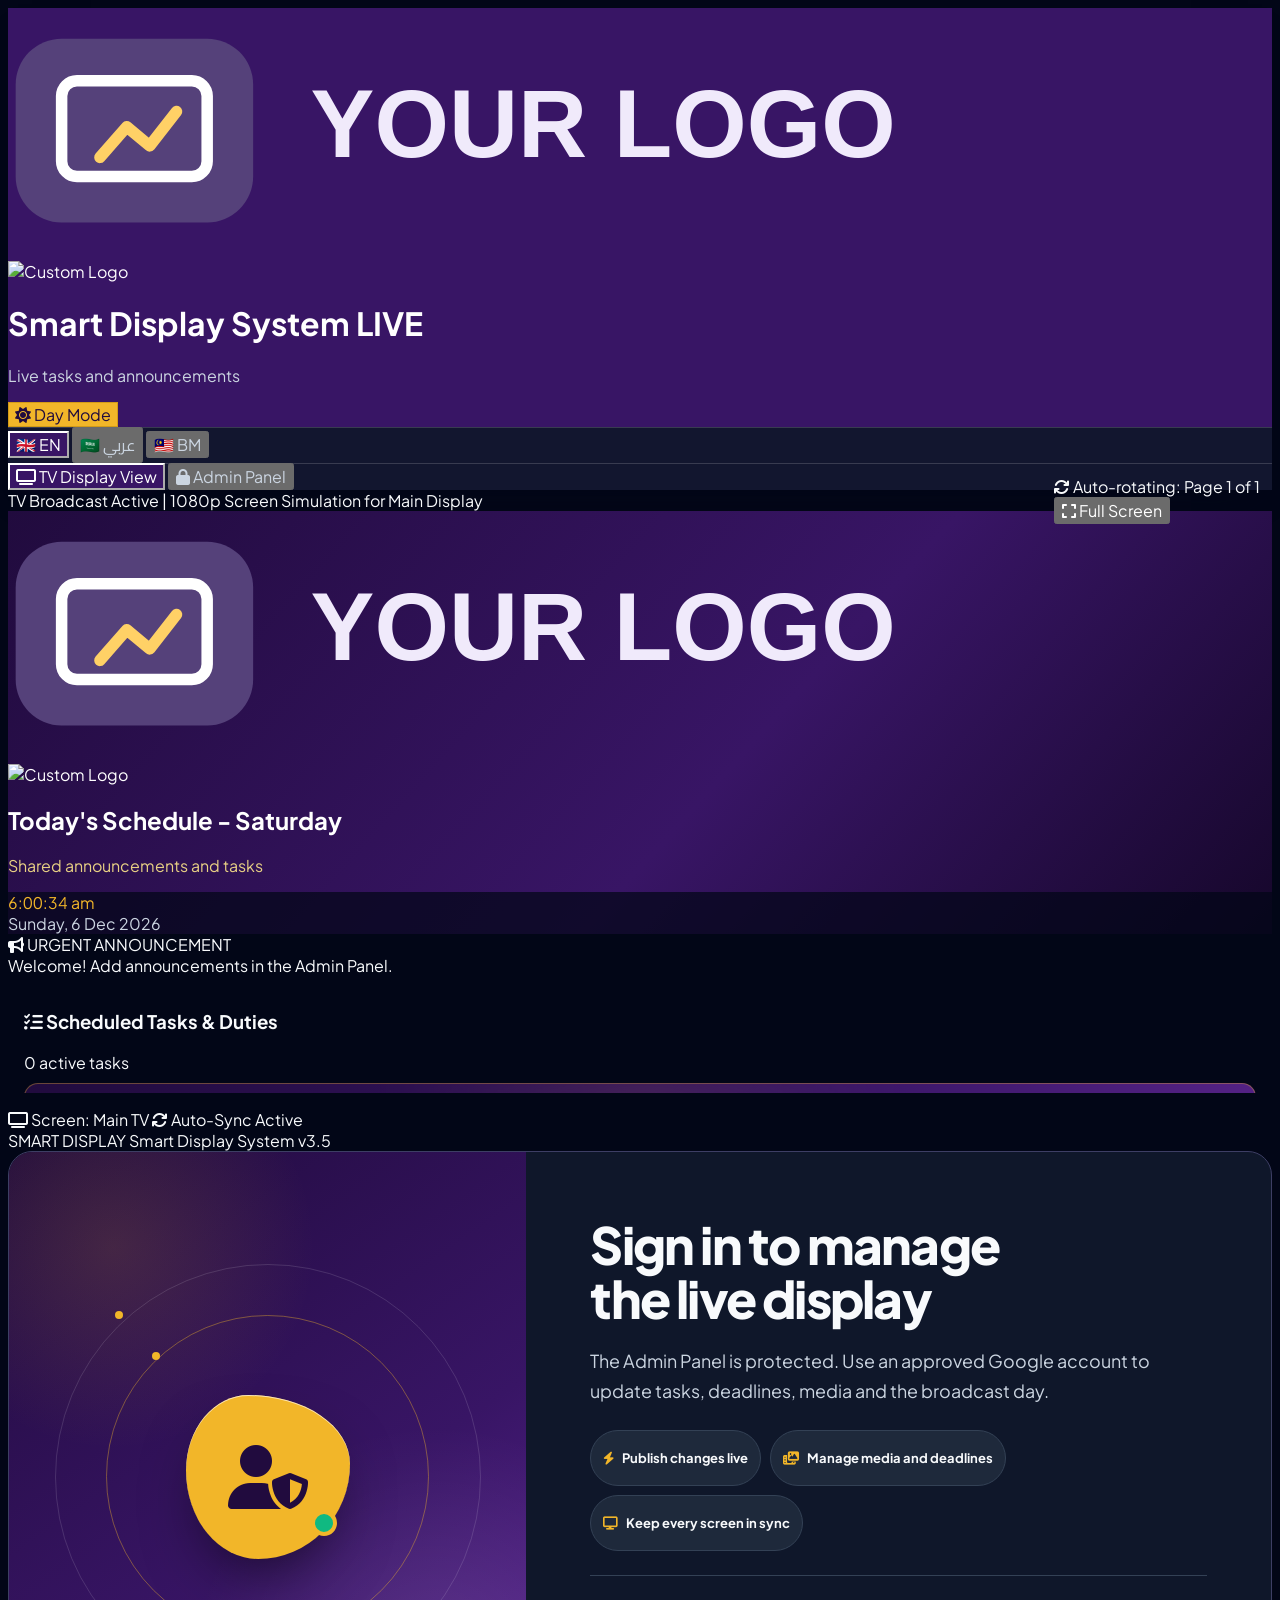
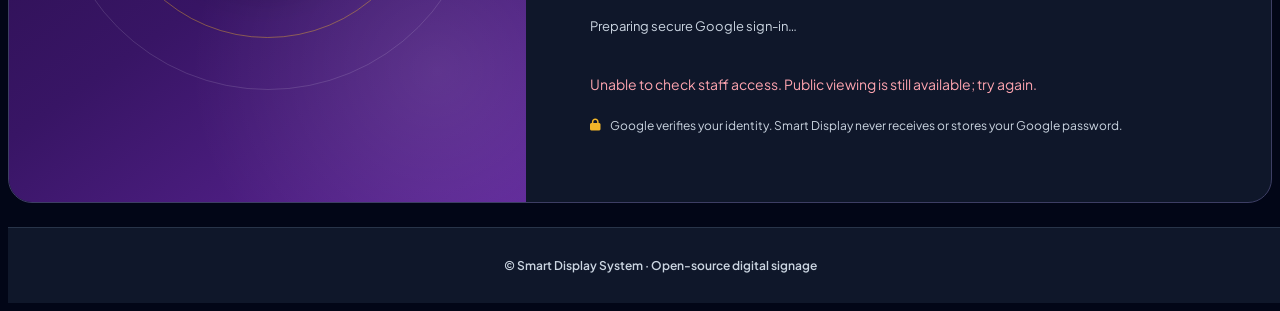
==== index.html @ 3562527a "feat: make Smart Display System brand-neutral and reusable" ====
<!DOCTYPE html>
<html lang="en" id="html-root" dir="ltr" class="dark" data-theme="dark">
<head>
    <meta charset="UTF-8">
    <meta name="viewport" content="width=device-width, initial-scale=1.0, viewport-fit=cover">
    <title>SMART DISPLAY - Smart TV Broadcast & Task System</title>

    <!-- Apply the browser-local global theme before styles load to avoid a light-page flash. -->
    <script>
        (() => {
            let theme = 'dark';
            try {
                theme = localStorage.getItem('smartdisplay_theme') === 'light' ? 'light' : 'dark';
            } catch (_) {
                theme = 'dark';
            }
            const root = document.documentElement;
            root.dataset.theme = theme;
            root.classList.toggle('dark', theme === 'dark');
            root.style.colorScheme = theme;
        })();
    </script>

    <link rel="stylesheet" href="/upgrade.css?v=20260908-global-header-footer-2">
    <!-- Tailwind CSS CDN -->
    <script src="https://cdn.tailwindcss.com"></script>

    <!-- FontAwesome Icons CDN -->
    <link rel="stylesheet" href="https://cdnjs.cloudflare.com/ajax/libs/font-awesome/6.5.1/css/all.min.css">

    <!-- Google Fonts: Cairo & Plus Jakarta Sans -->
    <link href="https://fonts.googleapis.com/css2?family=Cairo:wght@400;600;700;800;900&family=Plus+Jakarta+Sans:wght@400;600;700;800&display=swap" rel="stylesheet">

    <script>
        tailwind.config = {
            darkMode: 'class',
            theme: {
                extend: {
                    colors: {
                        brand: {
                            purple: '#381565',
                            darkPurple: '#210b3e',
                            lightPurple: '#6a31ab',
                            yellow: '#f2b629',
                            lightYellow: '#fef8e7',
                            accent: '#f2b629'
                        }
                    },
                    fontFamily: {
                        cairo: ['Cairo', 'sans-serif'],
                        sans: ['Plus Jakarta Sans', 'Cairo', 'sans-serif']
                    }
                }
            }
        }
    </script>

    <style>
        :root,
        [data-theme="light"] {
            --app-bg: #f8fafc;
            --app-surface: #ffffff;
            --app-surface-muted: #f1f5f9;
            --app-text: #0f172a;
            --app-text-muted: #475569;
            --app-border: #cbd5e1;
            --app-footer-bg: #ffffff;
            --app-footer-text: #475569;
            --app-overlay: rgba(15, 23, 42, 0.55);
            --app-focus: #f2b629;
            --app-header-bg: #fffdf6;
            --app-header-text: #2b124a;
            --app-header-muted: #654b77;
            --app-header-border: #e2d3ed;
            --app-header-control-bg: #f4edf9;
            --app-header-control-border: #ddc9eb;
            --app-header-control-hover: #eadff3;
            --app-header-shadow: 0 10px 30px -24px rgba(56, 21, 101, 0.55);
        }
        [data-theme="dark"] {
            --app-bg: #020617;
            --app-surface: #0f172a;
            --app-surface-muted: #1e293b;
            --app-text: #f8fafc;
            --app-text-muted: #cbd5e1;
            --app-border: #334155;
            --app-footer-bg: #0f172a;
            --app-footer-text: #cbd5e1;
            --app-overlay: rgba(2, 6, 23, 0.78);
            --app-focus: #f2b629;
            --app-header-bg: #381565;
            --app-header-text: #ffffff;
            --app-header-muted: #cbd5e1;
            --app-header-border: rgba(107, 33, 168, 0.5);
            --app-header-control-bg: rgba(15, 23, 42, 0.9);
            --app-header-control-border: rgba(168, 85, 247, 0.3);
            --app-header-control-hover: rgba(88, 28, 135, 0.58);
            --app-header-shadow: 0 18px 38px -24px rgba(2, 6, 23, 0.92);
        }
        html {
            min-width: 0;
            background: var(--app-bg);
            color-scheme: light;
        }
        html[data-theme="dark"] { color-scheme: dark; }
        body {
            font-family: 'Plus Jakarta Sans', 'Cairo', sans-serif;
            background: var(--app-bg);
            color: var(--app-text);
            transition: background-color 0.3s, color 0.3s;
            min-width: 0;
            overflow-x: clip;
        }
        #app-main {
            flex: 1 0 auto;
            width: 100%;
        }
        button, input, select, textarea { font: inherit; }
        input::placeholder, textarea::placeholder { color: #64748b; opacity: 1; }
        [data-theme="dark"] input::placeholder,
        [data-theme="dark"] textarea::placeholder { color: #94a3b8; }
        button:focus-visible,
        input:focus-visible,
        select:focus-visible,
        textarea:focus-visible,
        [tabindex]:focus-visible {
            outline: 3px solid var(--app-focus);
            outline-offset: 2px;
        }
        button:disabled, input:disabled, select:disabled, textarea:disabled {
            opacity: 0.55;
            cursor: not-allowed;
        }
        .ticker-animate {
            display: inline-block;
            white-space: nowrap;
            animation: ticker 25s linear infinite;
        }
        @keyframes ticker {
            0% { transform: translateX(100%); }
            100% { transform: translateX(-100%); }
        }
        [dir="rtl"] .ticker-animate {
            animation: ticker-rtl 25s linear infinite;
        }
        @keyframes ticker-rtl {
            0% { transform: translateX(-100%); }
            100% { transform: translateX(100%); }
        }
        ::-webkit-scrollbar { width: 6px; }
        ::-webkit-scrollbar-track { background: rgba(0,0,0,0.1); }
        ::-webkit-scrollbar-thumb { background: #381565; border-radius: 4px; }

        .mobile-menu-button,
        .mobile-nav-layer { display: none; }

        .tv-presentation-exit {
            display: none;
            position: fixed;
            margin: 0 !important;
            top: max(0.75rem, env(safe-area-inset-top));
            right: max(0.75rem, env(safe-area-inset-right));
            z-index: 2147483647;
            min-height: 44px;
            align-items: center;
            gap: 0.5rem;
        }
        [dir="rtl"] .tv-presentation-exit {
            right: auto;
            left: max(0.75rem, env(safe-area-inset-left));
        }
        body.tv-presentation-active {
            margin: 0 !important;
            padding: 0 !important;
            overflow: hidden !important;
            background: var(--app-bg);
        }
        body.tv-presentation-active #app-header,
        body.tv-presentation-active #mobile-nav-layer,
        body.tv-presentation-active #smartdisplay-site-attribution,
        body.tv-presentation-active #app-main > section:not(#view-tv) {
            display: none !important;
        }
        body.tv-presentation-active #app-main {
            max-width: none !important;
            width: 100vw !important;
            height: 100vh !important;
            height: 100dvh !important;
            margin: 0 !important;
            padding: 0 !important;
        }
        #view-tv.tv-presentation-mode,
        #view-tv:fullscreen {
            display: flex !important;
            flex-direction: column;
            width: 100vw;
            height: 100vh;
            height: 100dvh;
            max-width: none;
            margin: 0 !important;
            padding: 0 !important;
            gap: 0 !important;
            overflow: hidden;
            background: var(--app-bg);
            color: var(--app-text);
        }
        #view-tv.tv-presentation-mode > :not([hidden]) ~ :not([hidden]),
        #view-tv:fullscreen > :not([hidden]) ~ :not([hidden]) { margin-top: 0 !important; }
        #view-tv.tv-presentation-mode #tv-status-bar,
        #view-tv:fullscreen #tv-status-bar { display: none !important; }
        #view-tv.tv-presentation-mode .tv-presentation-exit,
        #view-tv:fullscreen .tv-presentation-exit { display: inline-flex; }
        #view-tv.tv-presentation-mode #tv-display-frame,
        #view-tv:fullscreen #tv-display-frame {
            flex: 1 1 auto;
            display: flex;
            flex-direction: column;
            width: 100%;
            min-height: 0;
            border-radius: 0;
            border-width: 0;
        }
        #view-tv.tv-presentation-mode #tv-display-frame > .tv-body-grid,
        #view-tv:fullscreen #tv-display-frame > .tv-body-grid {
            flex: 1 1 auto;
            min-height: 0;
            overflow: auto;
            overscroll-behavior: contain;
        }
        @media (min-width: 769px) {
            #tv-status-bar {
                position: relative;
                padding-right: 10rem !important;
            }
            #tv-status-bar .tv-status-actions {
                position: absolute;
                top: 50%;
                right: 0.75rem;
                transform: translateY(-50%);
            }
            [dir="rtl"] #tv-status-bar {
                padding-right: 0.75rem !important;
                padding-left: 10rem !important;
            }
            [dir="rtl"] #tv-status-bar .tv-status-actions {
                right: auto;
                left: 0.75rem;
            }
            #view-tv.tv-presentation-mode #tv-display-frame > div:first-child,
            #view-tv:fullscreen #tv-display-frame > div:first-child {
                padding-right: 13.5rem !important;
            }
            [dir="rtl"] #view-tv.tv-presentation-mode #tv-display-frame > div:first-child,
            [dir="rtl"] #view-tv:fullscreen #tv-display-frame > div:first-child {
                padding-right: 1.5rem !important;
                padding-left: 13.5rem !important;
            }
        }

        #smartdisplay-site-attribution {
            flex: 0 0 auto;
            width: 100%;
            margin-top: 1.5rem;
            padding: 1rem 1.25rem calc(1rem + env(safe-area-inset-bottom));
            border-top: 1px solid color-mix(in srgb, var(--app-border) 72%, transparent);
            background: var(--app-footer-bg);
            color: var(--app-footer-text);
            text-align: center;
            font-size: 0.75rem;
            font-weight: 600;
            line-height: 1.6;
            overflow-wrap: anywhere;
            transition: background-color 0.3s, color 0.3s, border-color 0.3s;
        }
    </style>
</head>

<body id="app-shell" class="min-h-screen selection:bg-brand-yellow selection:text-brand-darkPurple transition-colors duration-300 flex flex-col">

    <header id="app-header" class="bg-[#381565] text-white border-b border-purple-800/50 sticky top-0 z-50 px-6 py-3 shadow-xl">
        <div class="app-header-inner max-w-7xl mx-auto flex flex-wrap justify-between items-center gap-4">

            <!-- Logo & Title -->
            <div class="brand-lockup flex items-center gap-4">
                <div id="main-logo-container" class="bg-white/10 px-3.5 py-1.5 rounded-xl border border-[#f2b629]/40 flex items-center shadow-lg min-h-[44px]">
                    <svg id="default-logo-svg" class="h-7 w-auto" role="img" aria-label="Logo placeholder" viewBox="0 0 330 65" fill="none" xmlns="http://www.w3.org/2000/svg"><rect x="2" y="8" width="62" height="48" rx="12" fill="#55417A"/><rect x="14" y="19" width="38" height="25" rx="4" stroke="#FFFFFF" stroke-width="3"/><path d="M24 39L31 31L37 36L44 27" stroke="#FFD166" stroke-width="3" stroke-linecap="round" stroke-linejoin="round"/><text x="79" y="39" fill="#F0EAFB" font-size="25" font-family="Arial,sans-serif" font-weight="700">YOUR LOGO</text></svg>
                    <img id="custom-logo-img" class="h-8 w-auto hidden object-contain" alt="Custom Logo" onerror="resetDefaultLogo()">
                </div>
                <div>
                    <h1 class="text-base font-bold text-white leading-none flex items-center gap-2">
                        <span id="txt-app-title">Smart Display System</span>
                        <span class="bg-emerald-500/20 text-emerald-300 border border-emerald-500/40 text-[10px] px-2 py-0.5 rounded-full font-extrabold">LIVE</span>
                    </h1>
                    <p id="txt-app-subtitle" class="text-xs text-amber-200/90 mt-0.5">Live tasks and announcements</p>
                </div>
            </div>

            <!-- Controls & View Switcher Tabs -->
            <div class="desktop-control-cluster flex flex-wrap items-center gap-3">
                
                <!-- Day / Night Mode Switcher Button -->
                <button onclick="toggleTheme()" id="theme-toggle-btn" class="bg-amber-400 hover:bg-amber-300 text-slate-950 font-black px-3 py-1.5 rounded-xl shadow-lg text-xs flex items-center gap-1.5 transition transform active:scale-95 cursor-pointer" title="Switch Day/Night Mode">
                    <i id="theme-icon" class="fa-solid fa-sun text-slate-950"></i>
                    <span id="theme-label">Day Mode</span>
                </button>

                <!-- Language Selector Bar -->
                <div class="header-control-group header-language-switcher flex bg-slate-900/90 p-1 rounded-xl border border-purple-500/30 text-xs font-bold">
                    <button onclick="setLanguage('en')" id="lang-btn-en" class="px-2.5 py-1 rounded-lg transition text-brand-yellow bg-brand-purple shadow cursor-pointer">🇬🇧 EN</button>
                    <button onclick="setLanguage('ar')" id="lang-btn-ar" class="px-2.5 py-1 rounded-lg transition text-slate-400 hover:text-white cursor-pointer">🇸🇦 عربي</button>
                    <button onclick="setLanguage('ms')" id="lang-btn-ms" class="px-2.5 py-1 rounded-lg transition text-slate-400 hover:text-white cursor-pointer">🇲🇾 BM</button>
                </div>

                <!-- Navigation Views -->
                <div class="header-control-group header-view-switcher flex bg-slate-900/90 p-1 rounded-xl border border-purple-500/30">
                    <button id="btn-tv-view" onclick="switchView('tv')" class="app-nav-button flex items-center gap-2 px-3.5 py-1.5 rounded-lg text-xs font-bold bg-brand-purple text-white shadow cursor-pointer" aria-current="page">
                        <i class="fa-solid fa-tv text-brand-yellow"></i> <span id="txt-tab-tv">TV Display View</span>
                    </button>
                    <button id="btn-admin-view" onclick="switchView('admin')" class="app-nav-button flex items-center gap-2 px-3.5 py-1.5 rounded-lg text-xs font-bold text-slate-300 hover:text-white cursor-pointer">
                        <i class="fa-solid fa-user-gear"></i> <span id="txt-tab-admin">Admin Panel</span>
                    </button>
                    <button id="btn-sheets-view" onclick="switchView('sheets')" class="app-nav-button flex items-center gap-2 px-3.5 py-1.5 rounded-lg text-xs font-bold text-slate-300 hover:text-white cursor-pointer">
                        <i class="fa-solid fa-file-excel text-emerald-400"></i> <span id="txt-tab-sheets">Google Sheets Sync</span>
                    </button>
                </div>

            </div>

            <button id="mobile-menu-button" class="mobile-menu-button" type="button" onclick="openMobileNavigation()" aria-controls="mobile-nav-drawer" aria-expanded="false" aria-label="Open navigation menu">
                <i class="fa-solid fa-bars" aria-hidden="true"></i>
                <span>Menu</span>
            </button>
        </div>
    </header>

    <div id="mobile-nav-layer" class="mobile-nav-layer" aria-hidden="true">
        <button id="mobile-nav-backdrop" class="mobile-nav-backdrop" type="button" onclick="closeMobileNavigation()" aria-label="Close navigation menu"></button>
        <aside id="mobile-nav-drawer" class="mobile-nav-drawer" role="dialog" aria-modal="true" aria-label="Application navigation" tabindex="-1">
            <div class="mobile-drawer-heading">
                <div>
                    <p class="mobile-drawer-kicker">SMART DISPLAY</p>
                    <h2>Display controls</h2>
                </div>
                <button type="button" class="mobile-drawer-close" onclick="closeMobileNavigation()" aria-label="Close navigation menu">
                    <i class="fa-solid fa-xmark" aria-hidden="true"></i>
                </button>
            </div>

            <div class="mobile-drawer-section">
                <p class="mobile-drawer-label">View</p>
                <button id="mobile-btn-tv-view" onclick="switchView('tv')" class="app-nav-button mobile-drawer-action bg-brand-purple text-white shadow" aria-current="page">
                    <i class="fa-solid fa-tv text-brand-yellow" aria-hidden="true"></i><span id="mobile-txt-tab-tv">TV Display View</span>
                </button>
                <button id="mobile-btn-admin-view" onclick="switchView('admin')" class="app-nav-button mobile-drawer-action">
                    <i class="fa-solid fa-user-gear" aria-hidden="true"></i><span id="mobile-txt-tab-admin">Admin Panel</span>
                </button>
                <button id="mobile-btn-sheets-view" onclick="switchView('sheets')" class="app-nav-button mobile-drawer-action">
                    <i class="fa-solid fa-file-excel text-emerald-400" aria-hidden="true"></i><span id="mobile-txt-tab-sheets">Google Sheets Sync</span>
                </button>
            </div>

            <div class="mobile-drawer-section">
                <p class="mobile-drawer-label">Appearance</p>
                <button onclick="toggleTheme()" id="mobile-theme-toggle-btn" class="mobile-theme-action" type="button" title="Switch Day/Night Mode">
                    <i id="mobile-theme-icon" class="fa-solid fa-sun" aria-hidden="true"></i>
                    <span id="mobile-theme-label">Day Mode</span>
                </button>
            </div>

            <div class="mobile-drawer-section">
                <p class="mobile-drawer-label">Language</p>
                <div class="mobile-language-grid" role="group" aria-label="Language">
                    <button onclick="setLanguage('en')" id="mobile-lang-btn-en" class="mobile-language-button bg-brand-purple text-brand-yellow">🇬🇧 EN</button>
                    <button onclick="setLanguage('ar')" id="mobile-lang-btn-ar" class="mobile-language-button">🇸🇦 عربي</button>
                    <button onclick="setLanguage('ms')" id="mobile-lang-btn-ms" class="mobile-language-button">🇲🇾 BM</button>
                </div>
            </div>
        </aside>
    </div>

    <!-- Toast Container -->
    <div id="toast-container" class="fixed bottom-5 right-5 z-50 flex flex-col gap-2 max-w-md pointer-events-none"></div>

    <main id="app-main" class="max-w-7xl mx-auto p-6">

        <!-- VIEW 1: TV BROADCAST DISPLAY -->
        <section id="view-tv" class="space-y-4" aria-label="TV Display View">

            <div id="tv-status-bar" class="bg-[#381565]/20 dark:bg-[#381565]/40 border border-purple-500/30 rounded-xl p-3 flex justify-between items-center text-xs text-slate-700 dark:text-purple-200">
                <span class="flex items-center gap-2 font-semibold">
                    <span class="relative flex h-2.5 w-2.5">
                      <span class="animate-ping absolute inline-flex h-full w-full rounded-full bg-emerald-400 opacity-75"></span>
                      <span class="relative inline-flex rounded-full h-2.5 w-2.5 bg-emerald-500"></span>
                    </span>
                    <span id="txt-tv-status-bar">TV Broadcast Active | 1080p Screen Simulation for Main Display</span>
                </span>
                
                <div class="tv-status-actions flex items-center gap-2">
                    <div id="tv-pagination-badge" class="hidden bg-amber-500/20 border border-amber-500/50 text-amber-600 dark:text-brand-yellow font-extrabold px-3 py-1 rounded-lg flex items-center gap-2">
                        <i class="fa-solid fa-arrows-rotate fa-spin text-brand-yellow"></i>
                        <span id="tv-page-indicator-text">Auto-rotating: Page 1 of 1</span>
                    </div>
                    <button id="enter-tv-presentation-btn" type="button" onclick="enterTvPresentation()" class="bg-[#381565] hover:bg-purple-800 text-white border border-purple-400/40 font-extrabold px-3.5 py-1.5 rounded-xl shadow-lg flex items-center gap-2 text-xs transition transform active:scale-95 cursor-pointer" title="Show only the TV display and enter browser fullscreen where supported">
                        <i class="fa-solid fa-expand" aria-hidden="true"></i>
                        <span id="txt-enter-fullscreen">Full Screen</span>
                    </button>
                </div>
            </div>
             
            <!-- Simulated TV Frame -->
            <div id="tv-display-frame" class="tv-display-frame bg-slate-100 dark:bg-slate-950 border-4 border-[#381565] rounded-2xl shadow-2xl overflow-hidden relative text-slate-900 dark:text-slate-100">
                
                <!-- TV Header -->
                <div id="tv-brand-bar" class="bg-gradient-to-r from-[#210b3e] via-[#381565] to-[#16072b] p-6 border-b border-purple-500/30 flex justify-between items-center text-white">
                    <div class="flex items-center gap-4">
                        <div id="tv-logo-container" class="bg-slate-950/90 p-2 rounded-xl border border-[#f2b629]/40 shadow-xl min-h-[48px] flex items-center">
                            <svg id="tv-default-logo-svg" class="h-7 w-auto" role="img" aria-label="Logo placeholder" viewBox="0 0 330 65" fill="none" xmlns="http://www.w3.org/2000/svg"><rect x="2" y="8" width="62" height="48" rx="12" fill="#55417A"/><rect x="14" y="19" width="38" height="25" rx="4" stroke="#FFFFFF" stroke-width="3"/><path d="M24 39L31 31L37 36L44 27" stroke="#FFD166" stroke-width="3" stroke-linecap="round" stroke-linejoin="round"/><text x="79" y="39" fill="#F0EAFB" font-size="25" font-family="Arial,sans-serif" font-weight="700">YOUR LOGO</text></svg>
                            <img id="tv-custom-logo-img" class="h-9 w-auto hidden object-contain" alt="Custom Logo" onerror="resetDefaultLogo()">
                        </div>
                        <div>
                            <h2 id="tv-day-title" class="text-2xl font-black text-white">Today's Schedule - Saturday</h2>
                            <p id="tv-dept-sub" class="text-amber-200/90 text-xs mt-0.5">Shared announcements and tasks</p>
                        </div>
                    </div>

                    <!-- Live Date & Clock -->
                    <div id="tv-clock-panel" class="text-right rtl:text-left bg-black/60 px-5 py-2 rounded-xl border border-purple-500/30">
                        <div id="live-clock" class="text-2xl font-black text-[#f2b629] tracking-wider">--:--:--</div>
                        <div id="live-date" class="text-[11px] text-slate-300 font-semibold">Today</div>
                    </div>
                </div>

                <!-- Ticker Banner -->
                <div class="bg-[#f2b629] text-[#210b3e] font-bold px-4 py-2 flex items-center gap-3 border-b border-amber-500 shadow-inner">
                    <span class="bg-[#381565] text-white text-xs px-3 py-1 rounded-md font-black shrink-0 flex items-center gap-1.5 shadow">
                        <i class="fa-solid fa-bullhorn text-[#f2b629]"></i>
                        <span id="txt-ticker-badge">URGENT ANNOUNCEMENT</span>
                    </span>
                    <div class="overflow-hidden relative w-full text-xs md:text-sm font-extrabold">
                        <span id="tv-ticker-text" class="inline-block">Welcome! Add announcements in the Admin Panel.</span>
                    </div>
                </div>

                <!-- Main TV Body Grid -->
                <div class="tv-body-grid p-6 md:p-8 grid grid-cols-12 gap-6 min-h-[490px]">
                    
                    <!-- Left Column: Daily Tasks -->
                    <div class="col-span-12 lg:col-span-8 space-y-4">
                        <div class="flex justify-between items-center mb-1">
                            <h3 class="text-lg font-bold text-slate-900 dark:text-white flex items-center gap-2">
                                <i class="fa-solid fa-list-check text-[#381565] dark:text-[#f2b629]"></i>
                                <span id="txt-tasks-header">Scheduled Tasks & Duties</span>
                            </h3>
                            <div class="flex items-center gap-2">
                                <span id="tv-task-count" class="bg-[#381565] text-amber-300 text-xs px-3 py-1 rounded-full font-semibold">
                                    0 Tasks Scheduled
                                </span>
                            </div>
                        </div>

                        <div id="tv-tasks-container" class="space-y-4 min-h-[360px] flex flex-col justify-start">
                            <!-- Tasks rendered dynamically with large optional images -->
                        </div>

                        <div id="tv-page-dots" class="flex justify-center items-center gap-2 pt-2 hidden">
                            <!-- Page dots rendered dynamically -->
                        </div>
                    </div>

                </div>

                <!-- TV Footer Bar -->
                <div class="bg-slate-200 dark:bg-slate-900/90 border-t border-purple-900/30 px-6 py-2.5 flex justify-between items-center text-xs text-slate-600 dark:text-slate-400">
                    <div class="flex items-center gap-4">
                        <span><i class="fa-solid fa-tv text-[#381565] dark:text-[#f2b629]"></i> <span id="txt-footer-screen">Screen: Main TV</span></span>
                        <span><i class="fa-solid fa-arrows-rotate text-purple-600 dark:text-purple-400"></i> <span id="txt-footer-sync">Auto-Sync Active</span></span>
                    </div>
                    <div>
                        <span class="text-[#381565] dark:text-purple-300 font-bold">SMART DISPLAY Smart Display System v3.5</span>
                    </div>
                </div>

            </div>

            <button id="exit-tv-presentation-btn" class="tv-presentation-exit bg-slate-950/90 hover:bg-slate-900 text-white border border-amber-400/70 px-4 py-2 rounded-xl shadow-2xl text-sm font-extrabold cursor-pointer" type="button" onclick="exitTvPresentation()" aria-label="Exit Full Screen">
                <i class="fa-solid fa-compress" aria-hidden="true"></i>
                <span id="txt-exit-fullscreen">Exit Full Screen</span>
            </button>
        </section>

        <!-- VIEW 2: ADMIN & HR PANEL -->
        <section id="view-admin" class="hidden space-y-6">
            
            <div class="bg-white dark:bg-brand-darkPurple border-2 border-[#381565]/40 rounded-2xl p-6 shadow-2xl text-slate-900 dark:text-white transition-colors duration-300">
                
                <div class="flex flex-wrap justify-between items-center gap-4 border-b-2 border-[#381565]/20 dark:border-purple-800/80 pb-4 mb-6">
                    <div>
                        <h2 class="text-2xl font-black text-[#381565] dark:text-[#f2b629] flex items-center gap-2">
                            <i class="fa-solid fa-wand-magic-sparkles"></i>
                            <span id="txt-admin-title">Easy Control Panel</span>
                        </h2>
                        <p id="txt-admin-desc" class="text-slate-600 dark:text-purple-200 text-xs mt-1 font-semibold">
                            Easy way to add and manage tasks. Changes appear live on TV!
                        </p>
                    </div>

                    <div class="flex items-center gap-3 bg-amber-500/10 dark:bg-slate-900 p-2.5 rounded-2xl border-2 border-[#f2b629]">
                        <label id="txt-select-day-label" class="text-sm font-black text-[#381565] dark:text-[#f2b629] flex items-center gap-1">
                            <i class="fa-solid fa-calendar-day"></i> Select Day:
                        </label>
                        <select id="admin-day-select" data-global-day-select onchange="changeActiveDay(this.value)" class="bg-[#381565] text-white font-extrabold text-sm px-4 py-2 rounded-xl focus:outline-none cursor-pointer">
                            <!-- Filled dynamically -->
                        </select>
                    </div>
                </div>

                <!-- 3 STEPS GRID -->
                <div class="grid grid-cols-12 gap-6">
                    
                    <!-- STEP 1: ADD TASK -->
                    <div class="col-span-12 lg:col-span-5 bg-slate-50 dark:bg-slate-900/90 border-2 border-[#381565]/30 p-5 rounded-2xl space-y-4 shadow-md">
                        <div class="flex items-center gap-2 border-b pb-2 border-slate-200 dark:border-slate-800">
                            <span class="bg-[#f2b629] text-[#381565] font-black w-8 h-8 rounded-full flex items-center justify-center text-lg">1</span>
                            <h3 class="text-base font-black text-[#381565] dark:text-[#f2b629] flex items-center gap-2">
                                <i class="fa-solid fa-plus-circle"></i>
                                <span id="txt-add-heading">Add New Task</span>
                            </h3>
                        </div>

                        <form id="add-task-form" onsubmit="handleAddTask(event)" class="space-y-4 text-xs font-bold">
                            <div>
                                <label id="lbl-task-title" class="block text-slate-700 dark:text-slate-300 mb-1 text-sm">Task Title</label>
                                <input type="text" id="task-title" required placeholder="e.g. Call Prospective Students" class="w-full bg-white dark:bg-slate-800 border-2 border-slate-300 dark:border-slate-700 rounded-xl p-3 text-sm text-slate-900 dark:text-white focus:border-[#f2b629] focus:outline-none shadow-sm">
                            </div>

                            <div class="grid grid-cols-2 gap-3">
                                <div>
                                    <label id="lbl-task-dept" class="block text-slate-700 dark:text-slate-300 mb-1">Department</label>
                                    <select id="task-dept" class="w-full bg-white dark:bg-slate-800 border-2 border-slate-300 dark:border-slate-700 rounded-xl p-2.5 text-slate-900 dark:text-white focus:outline-none">
                                        <!-- Options filled dynamically -->
                                    </select>
                                </div>
                                <div>
                                    <label id="lbl-task-priority" class="block text-slate-700 dark:text-slate-300 mb-1">Priority</label>
                                    <select id="task-priority" class="w-full bg-white dark:bg-slate-800 border-2 border-slate-300 dark:border-slate-700 rounded-xl p-2.5 text-slate-900 dark:text-white focus:outline-none">
                                        <!-- Options filled dynamically -->
                                    </select>
                                </div>
                            </div>

                            <div>
                                <label id="lbl-task-time" class="block text-slate-700 dark:text-slate-300 mb-1">Time / Deadline</label>
                                <input type="text" id="task-time" placeholder="e.g. 09:00 AM - 12:00 PM" class="w-full bg-white dark:bg-slate-800 border-2 border-slate-300 dark:border-slate-700 rounded-xl p-2.5 text-slate-900 dark:text-white focus:outline-none">
                            </div>

                            <div>
                                <label id="lbl-task-desc" class="block text-slate-700 dark:text-slate-300 mb-1">Details</label>
                                <textarea id="task-desc" rows="2" placeholder="Simple notes displayed under task..." class="w-full bg-white dark:bg-slate-800 border-2 border-slate-300 dark:border-slate-700 rounded-xl p-2.5 text-slate-900 dark:text-white focus:outline-none"></textarea>
                            </div>

                            <!-- TASK IMAGE ATTACHMENT FIELD (OPTIONAL & VISIBLE FROM DISTANCE) -->
                            <div class="bg-amber-500/10 dark:bg-slate-800/80 p-3 rounded-xl border border-amber-500/40 space-y-2">
                                <label id="lbl-task-image" class="block text-xs font-extrabold text-[#381565] dark:text-[#f2b629] flex items-center justify-between">
                                    <span class="flex items-center gap-1.5"><i class="fa-solid fa-image text-amber-500"></i> Task Image / Diagram (Optional)</span>
                                    <span class="text-[10px] bg-amber-500/20 text-amber-600 dark:text-amber-300 px-2 py-0.5 rounded-md">TV Distance View</span>
                                </label>
                                
                                <div class="flex items-center gap-2">
                                    <input type="file" id="task-image-file" accept="image/*" class="hidden" onchange="handleTaskImageUpload(event)">
                                    <button type="button" onclick="document.getElementById('task-image-file').click()" class="bg-purple-700 hover:bg-purple-600 text-white px-3 py-2 rounded-xl text-xs flex items-center gap-1.5 shadow cursor-pointer shrink-0">
                                        <i class="fa-solid fa-paperclip"></i>
                                        <span id="btn-upload-task-img">Attach Image File</span>
                                    </button>
                                    <input type="text" id="task-image-url" placeholder="Or paste image URL (https://...)" class="flex-grow bg-white dark:bg-slate-900 border border-slate-300 dark:border-slate-700 rounded-xl p-2 text-xs text-slate-900 dark:text-white focus:outline-none">
                                </div>
                                <div id="task-img-preview-box" class="hidden relative mt-2 rounded-lg overflow-hidden border border-purple-500/30 max-h-32 bg-slate-950 flex justify-center items-center">
                                    <img id="task-img-preview" src="" class="max-h-28 object-contain" alt="Preview">
                                    <button type="button" onclick="removeTaskImagePreview()" class="absolute top-1 right-1 bg-rose-600 text-white rounded-full p-1 text-[10px] w-6 h-6 flex items-center justify-center cursor-pointer shadow" title="Remove Image">
                                        <i class="fa-solid fa-xmark"></i>
                                    </button>
                                </div>
                            </div>

                            <button type="submit" class="w-full bg-[#f2b629] hover:bg-amber-400 text-[#381565] font-black py-3.5 rounded-xl shadow-lg transition flex justify-center items-center gap-2 text-base transform active:scale-95 cursor-pointer">
                                <i class="fa-solid fa-paper-plane text-lg"></i>
                                <span id="btn-submit-task">Publish Task Live</span>
                            </button>
                        </form>
                    </div>

                    <!-- STEP 2, 3, & 4 -->
                    <div class="col-span-12 lg:col-span-7 space-y-5">
                        
                        <!-- Registered Tasks Box -->
                        <div class="bg-slate-50 dark:bg-slate-900/90 border-2 border-[#381565]/30 p-5 rounded-2xl space-y-3 shadow-md">
                            <div class="flex justify-between items-center border-b pb-2 border-slate-200 dark:border-slate-800">
                                <div class="flex items-center gap-2">
                                    <span class="bg-[#381565] text-white font-black w-8 h-8 rounded-full flex items-center justify-center text-lg">2</span>
                                    <h3 class="text-base font-black text-slate-900 dark:text-white">
                                        <span id="txt-step2-prefix">Tasks for</span> <span id="admin-current-day-label" class="text-[#381565] dark:text-[#f2b629] font-black">Saturday</span>
                                    </h3>
                                </div>
                                
                            </div>

                            <div id="admin-tasks-list" class="space-y-2.5 max-h-[260px] overflow-y-auto pr-1">
                                <!-- Rendered dynamically -->
                            </div>
                        </div>

                        <!-- Supervisors, Directives, Ticker & Logo Section -->
                        <div class="bg-slate-50 dark:bg-slate-900/90 border-2 border-[#381565]/30 p-5 rounded-2xl space-y-4 shadow-md">
                            
                            <!-- Dynamic Compliance Directives Section -->
                            <div class="space-y-2.5">
                                <div class="flex justify-between items-center border-b pb-2 border-slate-200 dark:border-slate-800">
                                    <div class="flex items-center gap-2">
                                        <span class="bg-amber-500 text-slate-950 font-black w-8 h-8 rounded-full flex items-center justify-center text-lg">3</span>
                                        <h3 class="text-sm font-black text-slate-900 dark:text-[#f2b629] flex items-center gap-2">
                                            <i class="fa-solid fa-shield-halved"></i>
                                            <span id="txt-edit-directives-heading">Compliance Directives</span>
                                        </h3>
                                    </div>
                                    <button onclick="addNewDirectiveRow()" class="bg-amber-500 hover:bg-amber-400 text-slate-950 text-xs font-black px-3 py-1.5 rounded-xl flex items-center gap-1.5 shadow transform active:scale-95 cursor-pointer">
                                        <i class="fa-solid fa-plus text-sm"></i>
                                        <span id="btn-add-directive">+ Add Directive</span>
                                    </button>
                                </div>

                                <div id="admin-directives-editor-list" class="space-y-2 max-h-[160px] overflow-y-auto pr-1">
                                    <!-- Directives Editor rendered dynamically -->
                                </div>
                            </div>

                            <!-- Dynamic Supervisors Section -->
                            <div class="pt-2 border-t border-slate-200 dark:border-slate-800 space-y-2.5">
                                <div class="flex justify-between items-center border-b pb-2 border-slate-200 dark:border-slate-800">
                                    <div class="flex items-center gap-2">
                                        <span class="bg-emerald-500 text-slate-950 font-black w-8 h-8 rounded-full flex items-center justify-center text-lg">4</span>
                                        <h3 class="text-sm font-black text-slate-900 dark:text-[#f2b629] flex items-center gap-2">
                                            <i class="fa-solid fa-user-tie"></i>
                                            <span id="txt-edit-supervisors-heading">Supervisors On Duty</span>
                                        </h3>
                                    </div>
                                    <button onclick="addNewSupervisorRow()" class="bg-emerald-600 hover:bg-emerald-500 text-white text-xs font-black px-3 py-1.5 rounded-xl flex items-center gap-1.5 shadow transform active:scale-95 cursor-pointer">
                                        <i class="fa-solid fa-plus text-sm"></i>
                                        <span id="btn-add-supervisor">+ Add Supervisor</span>
                                    </button>
                                </div>

                                <div id="admin-supervisors-editor-list" class="space-y-2 max-h-[160px] overflow-y-auto pr-1">
                                    <!-- Rendered dynamically -->
                                </div>
                            </div>

                            <!-- Urgent Moving Ticker Banner Edit -->
                            <div class="pt-2 border-t border-slate-200 dark:border-slate-800 space-y-2">
                                <h4 class="text-xs font-black text-amber-600 dark:text-amber-400 flex items-center gap-2">
                                    <i class="fa-solid fa-bullhorn"></i>
                                    <span id="txt-edit-ticker-heading">Edit Moving Ticker</span>
                                </h4>
                                <div class="flex gap-2">
                                    <input type="text" id="admin-ticker-input" value="Welcome! Add announcements in the Admin Panel." class="flex-grow bg-white dark:bg-slate-800 border-2 border-slate-300 dark:border-slate-700 rounded-xl p-2.5 text-xs text-slate-900 dark:text-white font-bold focus:outline-none">
                                    <button onclick="updateTickerText()" class="bg-[#381565] hover:bg-purple-800 text-white font-black px-4 py-2 rounded-xl text-xs shrink-0 cursor-pointer shadow">
                                        <span id="btn-update-ticker">Update Ticker</span>
                                    </button>
                                </div>
                            </div>

                            <!-- Custom Logo Upload Area -->
                            <div class="pt-2 border-t border-slate-200 dark:border-slate-800 space-y-2">
                                <h4 class="text-xs font-black text-[#381565] dark:text-[#f2b629] flex items-center gap-2">
                                    <i class="fa-solid fa-image"></i>
                                    <span id="txt-edit-logo-heading">Upload Logo</span>
                                </h4>
                                <div class="flex flex-wrap items-center gap-2">
                                    <input type="file" id="logo-file-input" accept="image/*" class="hidden" onchange="handleLogoFileUpload(event)">
                                    <button onclick="document.getElementById('logo-file-input').click()" class="bg-emerald-600 hover:bg-emerald-500 text-white font-black px-3.5 py-2 rounded-xl text-xs flex items-center gap-1.5 shadow cursor-pointer">
                                        <i class="fa-solid fa-upload"></i>
                                        <span id="btn-upload-logo-file">Upload Logo File</span>
                                    </button>
                                    <button onclick="resetDefaultLogo()" class="bg-slate-300 dark:bg-slate-800 text-slate-800 dark:text-slate-300 font-bold px-3 py-2 rounded-xl text-xs shrink-0 hover:bg-slate-400 cursor-pointer">
                                        <span id="btn-reset-logo">Reset Original Logo</span>
                                    </button>
                                </div>
                            </div>

                        </div>
                    </div>

                </div>
            </div>

        </section>

        <!-- VIEW 3: GOOGLE SHEETS SYNC -->
        <section id="view-sheets" class="hidden space-y-6">
            <div class="bg-white dark:bg-slate-900 border-2 border-slate-200 dark:border-slate-800 rounded-2xl p-6 space-y-6 text-slate-800 dark:text-slate-200 shadow-2xl">
                
                <div class="border-b border-slate-200 dark:border-slate-800 pb-4 flex justify-between items-center">
                    <div>
                        <h2 class="text-2xl font-bold text-[#381565] dark:text-white flex items-center gap-2">
                            <i class="fa-file-excel text-emerald-500"></i>
                            <span>Google Sheets Synchronization</span>
                        </h2>
                        <p class="text-xs text-slate-500 dark:text-slate-400 mt-1">Connect your Google Sheet so HR & Managers can add tasks directly from mobile!</p>
                    </div>
                    <span class="bg-emerald-500/20 text-emerald-600 dark:text-emerald-300 border border-emerald-500/40 text-xs px-3 py-1 rounded-full font-bold">Recommended</span>
                </div>

                <div class="bg-slate-100 dark:bg-slate-950 p-5 rounded-xl border border-emerald-500/30 space-y-3">
                    <h3 class="text-sm font-bold text-emerald-600 dark:text-emerald-400 flex items-center gap-2">
                        <i class="fa-solid fa-link"></i> Live Google Sheet Sync Link
                    </h3>
                    
                    <div class="flex flex-col sm:flex-row gap-2">
                        <input type="text" id="gsheet-url-input" value="https://docs.google.com/spreadsheets/d/179DfUBP0j4Xmh3wzuYmFAiqxh9u4C2CktF3w0QAjlaQ/edit" placeholder="Paste Google Sheet URL..." class="flex-grow bg-white dark:bg-slate-900 border border-slate-300 dark:border-slate-700 rounded-lg p-2.5 text-xs text-slate-900 dark:text-white focus:outline-none focus:border-emerald-400 font-mono">
                        <button onclick="syncFromGoogleSheet()" class="bg-emerald-600 hover:bg-emerald-500 text-white font-black px-5 py-2.5 rounded-lg text-xs shrink-0 flex items-center justify-center gap-2 shadow-lg cursor-pointer">
                            <i class="fa-solid fa-rotate"></i> Connect & Sync Now
                        </button>
                    </div>
                    <div class="flex flex-wrap items-center gap-4 pt-1">
                        <button onclick="fillUserSheetUrl()" class="text-[11px] text-[#381565] dark:text-brand-yellow hover:underline flex items-center gap-1 font-semibold cursor-pointer">
                            <i class="fa-solid fa-wand-magic-sparkles"></i> Auto-fill Your Sheet Link
                        </button>
                        <button onclick="toggleManualPasteBox()" class="text-[11px] text-purple-600 dark:text-purple-300 hover:underline flex items-center gap-1 font-semibold cursor-pointer">
                            <i class="fa-solid fa-paste"></i> Or Paste Sheet Data Directly
                        </button>
                    </div>

                    <div id="manual-paste-box" class="hidden pt-3 border-t border-slate-300 dark:border-slate-800 space-y-2">
                        <label class="block text-xs font-bold text-slate-700 dark:text-slate-300">Paste Copied Table Rows from Google Sheet or CSV:</label>
                        <textarea id="manual-csv-input" rows="4" placeholder="Day, Title, Dept, Priority, Time, Description&#10;Saturday, Morning Prep, Prep Dept, Important, 09:00 AM, Setup desks" class="w-full bg-white dark:bg-slate-900 border border-slate-300 dark:border-slate-700 rounded-lg p-2.5 text-xs text-slate-900 dark:text-white font-mono focus:outline-none focus:border-emerald-400"></textarea>
                        <button onclick="parseManualCsvInput()" class="bg-purple-700 hover:bg-purple-600 text-white font-bold px-4 py-2 rounded-lg text-xs flex items-center gap-2 cursor-pointer">
                            <i class="fa-solid fa-file-import"></i> Import Pasted Tasks Immediately
                        </button>
                    </div>

                    <p id="gsheet-status-msg" class="text-[11px] text-slate-500 italic"></p>
                </div>

            </div>
        </section>

    </main>

    <!--
    SMART DISPLAY PROJECT ATTRIBUTION
    This copyright/developer attribution is an intentional project requirement.
    Do not remove it during unrelated UI cleanup, refactoring, optimization,
    responsive work, or automated code generation. If project ownership or
    branding requirements are intentionally changed by the project owner,
    update this centralized footer explicitly rather than deleting it accidentally.
    -->
    <footer id="smartdisplay-site-attribution" aria-label="Project footer"><p>© Smart Display System · Open-source digital signage</p></footer>

    <!-- Application JavaScript Logic -->
    <script>
        const TASK_DAYS = ["Saturday", "Sunday", "Monday", "Tuesday", "Wednesday", "Thursday", "Friday"];
        let currentLang = localStorage.getItem('smartdisplay_lang') || 'en';
        let currentTheme = document.documentElement.dataset.theme || 'dark';
        let currentView = 'tv';
        let currentDayIndex = 0; // Saturday = 0, Sunday = 1, etc.
        let selectedOperationalDay = TASK_DAYS[currentDayIndex];
        let customLogoUrl = null;
        let tempTaskImageUrl = null;
        let tickerText = 'Welcome! Add announcements in the Admin Panel.';
        let mobileNavigationOpen = false;
        let mobileNavigationReturnFocus = null;
        let tvPresentationActive = false;
        let nativeTvFullscreenWasActive = false;
        
        let directivesData = [];

        let supervisorsData = [];

        let defaultTasksStore = Object.fromEntries(TASK_DAYS.map(day => [day, []]));

        class CanonicalTaskStore {
            constructor(days = TASK_DAYS) {
                this.days = [...days];
                this.byId = new Map();
            }

            normalize(task, fallbackDay = null) {
                if (!task || typeof task !== 'object') return null;
                const id = Number(task.id);
                const day = this.days.includes(task.day) ? task.day : fallbackDay;
                if (!Number.isSafeInteger(id) || id <= 0 || !this.days.includes(day)) return null;
                return { ...task, id, day };
            }

            replaceSnapshot(tasks) {
                const fresh = new Map();
                if (Array.isArray(tasks)) {
                    tasks.forEach(task => {
                        const normalized = this.normalize(task);
                        if (normalized) fresh.set(normalized.id, normalized);
                    });
                } else if (tasks && typeof tasks === 'object') {
                    this.days.forEach(day => {
                        const dayTasks = Array.isArray(tasks[day]) ? tasks[day] : [];
                        dayTasks.forEach(task => {
                            const normalized = this.normalize(task, day);
                            if (normalized) fresh.set(normalized.id, normalized);
                        });
                    });
                }
                this.byId = fresh;
                return this;
            }

            upsertTask(task) {
                const normalized = this.normalize(task);
                if (!normalized) return false;
                this.byId.set(normalized.id, normalized);
                return true;
            }

            deleteTask(id) {
                const normalizedId = Number(id);
                if (!Number.isSafeInteger(normalizedId) || normalizedId <= 0) return false;
                return this.byId.delete(normalizedId);
            }

            get(id) {
                return this.byId.get(Number(id));
            }

            toDayObject() {
                const derived = Object.fromEntries(this.days.map(day => [day, []]));
                [...this.byId.values()]
                    .sort((left, right) => left.id - right.id)
                    .forEach(task => derived[task.day].push({ ...task }));
                return derived;
            }

            get size() {
                return this.byId.size;
            }
        }

        const canonicalTaskState = new CanonicalTaskStore();
        let tasksData = canonicalTaskState.toDayObject();

        const translations = {
            en: {
                dir: 'ltr',
                days: ["Saturday", "Sunday", "Monday", "Tuesday", "Wednesday", "Thursday", "Friday"],
                appTitle: "Smart Display System",
                appSub: "Live tasks and announcements",
                tabTv: "TV Display View",
                tabAdmin: "Admin Panel",
                tabSheets: "Google Sheets Sync",
                enterFullscreen: "Full Screen",
                exitFullscreen: "Exit Full Screen",
                tvStatusBar: "TV Broadcast Active | 1080p Screen Simulation for Main Display",
                tvDayTitlePrefix: "Today's Schedule - ",
                tvDeptSub: "Shared announcements and tasks",
                tickerBadge: "URGENT ANNOUNCEMENT",
                tasksHeader: "Scheduled Tasks & Duties",
                directivesTitle: "Compliance Directives",
                supervisorsTitle: "Supervisors On Duty",
                progressLabel: "Daily Progress",
                footerScreen: "Screen: Main TV",
                footerSync: "Auto-Sync Active",
                adminTitle: "Easy Control Panel",
                adminDesc: "Easy way to add and manage tasks. Changes appear live on TV!",
                selectDayLabel: "Select Day:",
                addHeading: "Add New Task",
                lblTaskTitle: "Task Title",
                lblTaskDept: "Department",
                lblTaskPriority: "Priority",
                lblTaskTime: "Time / Deadline",
                lblTaskDesc: "Details",
                lblTaskImage: "Task Image / Diagram (Optional)",
                btnUploadTaskImg: "Attach Image File",
                btnSubmitTask: "Publish Task Live",
                step2Prefix: "Tasks for",
                btnResetTasks: "Reset Default Tasks",
                noTasksMsg: "No tasks scheduled for this day. Add one above.",
                editDirectivesHeading: "Compliance Directives",
                btnAddDirective: "+ Add Directive",
                directivePlaceholder: "Enter compliance directive...",
                editSupervisorsHeading: "Supervisors On Duty",
                btnAddSupervisor: "+ Add Supervisor",
                editTickerHeading: "Edit Moving Ticker",
                btnUpdateTicker: "Update Ticker",
                editLogoHeading: "Upload Logo",
                btnUploadLogoFile: "Upload Logo File",
                btnResetLogo: "Reset Original Logo",
                taskDoneStatus: "✅ Completed",
                taskPendingStatus: "⏳ Pending",
                rolePlaceholder: "Role (e.g. Sales Lead)",
                namePlaceholder: "Name (e.g. Team Lead)",
                deptOptions: [
                    { value: "Operations", text: "Sales Department" },
                    { value: "Facilities", text: "Preparation Department" },
                    { value: "People", text: "Human Resources (HR)" },
                    { value: "General Office", text: "General Office" }
                ],
                priorityOptions: [
                    { value: "Normal", text: "Normal (Blue)" },
                    { value: "Important", text: "Important (Yellow)" },
                    { value: "Urgent", text: "Urgent (Red)" }
                ]
            },
            ar: {
                dir: 'rtl',
                days: ["السبت", "الأحد", "الإثنين", "الثلاثاء", "الأربعاء", "الخميس", "الجمعة"],
                appTitle: "شاشة العرض الذكية - مكتب Main",
                appSub: "نظام بث المهام والالتزام التنظيمي المركزي",
                tabTv: "واجهة عرض الشاشة TV",
                tabAdmin: "لوحة التحكم المبسطة",
                tabSheets: "مزامنة Google Sheets",
                enterFullscreen: "ملء الشاشة",
                exitFullscreen: "الخروج من ملء الشاشة",
                tvStatusBar: "البث المباشر نشط | شاشة مكتب Main بدقة 1080p",
                tvDayTitlePrefix: "جدول مهام اليوم - ",
                tvDeptSub: "توجيهات قسم المبيعات والتحضير والموارد البشرية - مكتب Main",
                tickerBadge: "تنبيه هام وعاجل",
                tasksHeader: "قائمة المهام والواجبات اليومية",
                directivesTitle: "تعليمات الالتزام والأنظمة",
                supervisorsTitle: "المشرفون المسؤولون اليوم",
                progressLabel: "معدل الإنجاز اليومي",
                footerScreen: "الشاشة: Main TV",
                footerSync: "المزامنة التلقائية نشطة",
                adminTitle: "لوحة التحكم المبسطة",
                adminDesc: "أسهل طريقة لإضافة وتعديل مهام الشاشة. التعديلات تظهر فوراً على التلفزيون!",
                selectDayLabel: "اختر اليوم:",
                addHeading: "إضافة مهمة جديدة",
                lblTaskTitle: "اسم المهمة",
                lblTaskDept: "القسم",
                lblTaskPriority: "مستوى الأهمية",
                lblTaskTime: "التوقيت / الموعد",
                lblTaskDesc: "تفاصيل إضافية",
                lblTaskImage: "صورة / مخطط المهمة (اختياري - للعرض المكبر)",
                btnUploadTaskImg: "إرفاق صورة من الجهاز",
                btnSubmitTask: "نشر المهمة فوراً على الشاشة",
                step2Prefix: "مهام يوم",
                btnResetTasks: "إعادة المهام الافتراضية",
                noTasksMsg: "لا توجد مهام لهذا اليوم. أضف واحدة أعلاه.",
                editDirectivesHeading: "تعليمات الالتزام والأنظمة",
                btnAddDirective: "+ إضافة تعليمات",
                directivePlaceholder: "اكتب تعليمات الالتزام...",
                editSupervisorsHeading: "المشرفون المسؤولون",
                btnAddSupervisor: "+ إضافة مشرف",
                editTickerHeading: "تعديل الشريط الإخباري المتحرك",
                btnUpdateTicker: "تحديث الشريط",
                editLogoHeading: "رفع وتغيير الشعار",
                btnUploadLogoFile: "رفع شعار من الحاسوب",
                btnResetLogo: "إعادة الشعار الأصلي",
                taskDoneStatus: "✅ تم الإنجاز",
                taskPendingStatus: "⏳ قيد الانتظار",
                rolePlaceholder: "الدور (مثال: مسؤول المبيعات)",
                namePlaceholder: "الاسم (مثال: أ. هشام)",
                deptOptions: [
                    { value: "Operations", text: "قسم المبيعات" },
                    { value: "Facilities", text: "قسم التحضير" },
                    { value: "People", text: "الموارد البشرية (HR)" },
                    { value: "General Office", text: "عام" }
                ],
                priorityOptions: [
                    { value: "Normal", text: "عادي (أزرق)" },
                    { value: "Important", text: "هام (أصفر)" },
                    { value: "Urgent", text: "عاجل (أحمر)" }
                ]
            },
            ms: {
                dir: 'ltr',
                days: ["Sabtu", "Ahad", "Isnin", "Selasa", "Rabu", "Khamis", "Jumaat"],
                appTitle: "Paparan Penyiaran Pintar - Pejabat Main",
                appSub: "Sistem Paparan Tugasan & Kepatuhan Pusat",
                tabTv: "Paparan Skrin TV",
                tabAdmin: "Panel Kawalan Mudah",
                tabSheets: "Integrasi Google Sheets",
                enterFullscreen: "Skrin Penuh",
                exitFullscreen: "Keluar Skrin Penuh",
                tvStatusBar: "Siaran TV Aktif | Simulasi Skrin 1080p Pejabat Main",
                tvDayTitlePrefix: "Jadual Hari Ini - ",
                tvDeptSub: "Arahan Jualan, Penyediaan & HR - Pejabat Main",
                tickerBadge: "PENGUMUMAN SEGERA",
                tasksHeader: "Tugasan & Kewajipan Dijadualkan",
                directivesTitle: "Arahan Kepatuhan",
                supervisorsTitle: "Penyelia Bertugas",
                progressLabel: "Kemajuan Harian",
                footerScreen: "Skrin: Main TV",
                footerSync: "Auto-Masa Aktif",
                adminTitle: "Panel Kawalan Mudah",
                adminDesc: "Cara mudah menambah dan mengurus tugasan. Perubahan disiarkan secara langsung!",
                selectDayLabel: "Pilih Hari:",
                addHeading: "Tambah Tugasan Baharu",
                lblTaskTitle: "Tajuk Tugasan",
                lblTaskDept: "Jabatan",
                lblTaskPriority: "Tahap Keutamaan",
                lblTaskTime: "Masa / Tarikh Akhir",
                lblTaskDesc: "Butiran",
                lblTaskImage: "Imej / Gambar Tugasan (Pilihan)",
                btnUploadTaskImg: "Muat Naik Fail Imej",
                btnSubmitTask: "Siarkan Tugasan ke TV",
                step2Prefix: "Tugasan Hari",
                btnResetTasks: "Set Semula Tugasan",
                noTasksMsg: "Tiada tugasan dijadualkan hari ini. Tambah satu di atas.",
                editDirectivesHeading: "Arahan Kepatuhan",
                btnAddDirective: "+ Tambah Arahan",
                directivePlaceholder: "Masukkan arahan kepatuhan...",
                editSupervisorsHeading: "Penyelia Bertugas",
                btnAddSupervisor: "+ Tambah Penyelia",
                editTickerHeading: "Sunting Banner Bergerak",
                btnUpdateTicker: "Kemaskini Banner",
                editLogoHeading: "Muat Naik Logo",
                btnUploadLogoFile: "Muat Naik Logo Dari Komputer",
                btnResetLogo: "Set Semula Logo Asal",
                taskDoneStatus: "✅ Selesai",
                taskPendingStatus: "⏳ Dalam Proses",
                rolePlaceholder: "Peranan (Cth: Ketua Jualan)",
                namePlaceholder: "Nama (Cth: En. Hisham)",
                deptOptions: [
                    { value: "Operations", text: "Jabatan Jualan" },
                    { value: "Facilities", text: "Jabatan Penyediaan" },
                    { value: "People", text: "Sumber Manusia (HR)" },
                    { value: "General Office", text: "Pejabat Am" }
                ],
                priorityOptions: [
                    { value: "Normal", text: "Biasa (Biru)" },
                    { value: "Important", text: "Penting (Kuning)" },
                    { value: "Urgent", text: "Segera (Merah)" }
                ]
            }
        };

        function safeSetText(id, text) {
            const el = document.getElementById(id);
            if (el) el.textContent = text;
        }

        function showToast(message, type = 'success') {
            const container = document.getElementById('toast-container');
            if (!container) return;
            const toast = document.createElement('div');
            toast.className = `p-3.5 rounded-xl shadow-2xl text-xs font-bold flex items-center gap-2 transition transform translate-y-2 pointer-events-auto ${type === 'success' ? 'bg-emerald-600 text-white' : 'bg-rose-600 text-white'}`;
            toast.innerHTML = `<i class="${type === 'success' ? 'fa-solid fa-circle-check' : 'fa-solid fa-triangle-exclamation'} text-sm"></i> <span>${message}</span>`;
            container.appendChild(toast);
            setTimeout(() => {
                toast.classList.add('opacity-0', 'translate-y-0');
                setTimeout(() => toast.remove(), 300);
            }, 3000);
        }

        function setMobileNavigation(open) {
            const shouldOpen = Boolean(open) && window.matchMedia('(max-width: 768px)').matches && !tvPresentationActive;
            const layer = document.getElementById('mobile-nav-layer');
            const drawer = document.getElementById('mobile-nav-drawer');
            const trigger = document.getElementById('mobile-menu-button');
            if (!layer || !drawer || !trigger) return;

            if (shouldOpen && !mobileNavigationOpen) mobileNavigationReturnFocus = document.activeElement;
            mobileNavigationOpen = shouldOpen;
            layer.classList.toggle('is-open', shouldOpen);
            layer.setAttribute('aria-hidden', shouldOpen ? 'false' : 'true');
            trigger.setAttribute('aria-expanded', shouldOpen ? 'true' : 'false');
            document.body.classList.toggle('mobile-nav-open', shouldOpen);

            if (shouldOpen) {
                requestAnimationFrame(() => drawer.focus({ preventScroll: true }));
            } else if (mobileNavigationReturnFocus && typeof mobileNavigationReturnFocus.focus === 'function') {
                mobileNavigationReturnFocus.focus({ preventScroll: true });
                mobileNavigationReturnFocus = null;
            }
        }

        function openMobileNavigation() { setMobileNavigation(true); }
        function closeMobileNavigation() { setMobileNavigation(false); }

        function setTvPresentation(active) {
            const surface = document.getElementById('view-tv');
            if (!surface) return;
            tvPresentationActive = Boolean(active);
            if (tvPresentationActive) closeMobileNavigation();
            surface.classList.toggle('tv-presentation-mode', tvPresentationActive);
            document.body.classList.toggle('tv-presentation-active', tvPresentationActive);
            document.documentElement.classList.toggle('tv-presentation-active', tvPresentationActive);
            const enterButton = document.getElementById('enter-tv-presentation-btn');
            const exitButton = document.getElementById('exit-tv-presentation-btn');
            if (enterButton) enterButton.setAttribute('aria-pressed', tvPresentationActive ? 'true' : 'false');
            if (exitButton) exitButton.setAttribute('aria-hidden', tvPresentationActive ? 'false' : 'true');
        }

        async function enterTvPresentation() {
            const surface = document.getElementById('view-tv');
            if (!surface) return;
            setTvPresentation(true);
            if (typeof surface.requestFullscreen !== 'function') return;
            try {
                await surface.requestFullscreen({ navigationUI: 'hide' });
                nativeTvFullscreenWasActive = document.fullscreenElement === surface;
            } catch (_) {
                // Presentation mode is the supported fallback when native fullscreen is unavailable or rejected.
                nativeTvFullscreenWasActive = false;
            }
        }

        async function exitTvPresentation() {
            nativeTvFullscreenWasActive = false;
            if (document.fullscreenElement && typeof document.exitFullscreen === 'function') {
                try { await document.exitFullscreen(); } catch (_) { /* Keep the UI exit reliable. */ }
            }
            setTvPresentation(false);
        }

        document.addEventListener('fullscreenchange', () => {
            const surface = document.getElementById('view-tv');
            if (document.fullscreenElement === surface) {
                nativeTvFullscreenWasActive = true;
                setTvPresentation(true);
            } else if (nativeTvFullscreenWasActive) {
                nativeTvFullscreenWasActive = false;
                setTvPresentation(false);
            }
        });

        document.addEventListener('keydown', event => {
            if (event.key !== 'Escape') return;
            if (mobileNavigationOpen) closeMobileNavigation();
            else if (tvPresentationActive && !document.fullscreenElement) setTvPresentation(false);
        });

        window.addEventListener('resize', () => {
            if (mobileNavigationOpen && !window.matchMedia('(max-width: 768px)').matches) closeMobileNavigation();
        });

        function switchView(viewName) {
            currentView = viewName;
            ['tv', 'admin', 'sheets'].forEach(v => {
                const sec = document.getElementById(`view-${v}`);
                if (sec) {
                    if (v === viewName) {
                        sec.classList.remove('hidden');
                    } else {
                        sec.classList.add('hidden');
                    }
                }
                [`btn-${v}-view`, `mobile-btn-${v}-view`].forEach(id => {
                    const btn = document.getElementById(id);
                    if (!btn) return;
                    const selected = v === viewName;
                    btn.classList.toggle('bg-brand-purple', selected);
                    btn.classList.toggle('text-white', selected);
                    btn.classList.toggle('shadow', selected);
                    btn.classList.toggle('text-slate-300', !selected);
                    btn.classList.toggle('hover:text-white', !selected);
                    if (selected) btn.setAttribute('aria-current', 'page');
                    else btn.removeAttribute('aria-current');
                });
            });
            const tvTasks = document.getElementById('tv-tasks-container');
            const adminTasks = document.getElementById('admin-tasks-list');
            if (viewName === 'tv') {
                if (adminTasks) adminTasks.innerHTML = '';
                updateTvDisplay();
            }
            if (viewName === 'admin') {
                if (tvTasks) tvTasks.innerHTML = '';
                renderAdminTasks();
                renderAdminDirectivesEditor();
                renderAdminSupervisorsEditor();
            }
            if (viewName === 'sheets') {
                if (tvTasks) tvTasks.innerHTML = '';
                if (adminTasks) adminTasks.innerHTML = '';
            }
            if (mobileNavigationOpen) closeMobileNavigation();
        }

        function applyTheme(theme, persist = true) {
            currentTheme = theme === 'light' ? 'light' : 'dark';
            const html = document.getElementById('html-root');
            html.dataset.theme = currentTheme;
            html.classList.toggle('dark', currentTheme === 'dark');
            html.style.colorScheme = currentTheme;
            if (persist) {
                try { localStorage.setItem('smartdisplay_theme', currentTheme); } catch (_) { /* UI still works without storage. */ }
            }
            const isDark = currentTheme === 'dark';
            ['theme-icon', 'mobile-theme-icon'].forEach(id => {
                const icon = document.getElementById(id);
                if (icon) icon.className = `fa-solid ${isDark ? 'fa-sun' : 'fa-moon'} text-slate-950`;
            });
            ['theme-label', 'mobile-theme-label'].forEach(id => {
                const label = document.getElementById(id);
                if (label) label.textContent = isDark ? 'Day Mode' : 'Night Mode';
            });
            ['theme-toggle-btn', 'mobile-theme-toggle-btn'].forEach(id => {
                const button = document.getElementById(id);
                if (button) {
                    button.setAttribute('aria-label', isDark ? 'Switch to Day Mode' : 'Switch to Night Mode');
                    button.setAttribute('aria-pressed', isDark ? 'true' : 'false');
                }
            });
        }

        function toggleTheme() {
            applyTheme(currentTheme === 'dark' ? 'light' : 'dark', true);
        }

        function setLanguage(lang) {
            currentLang = lang;
            localStorage.setItem('smartdisplay_lang', lang);
            const t = translations[lang] || translations['en'];

            const htmlRoot = document.getElementById('html-root');
            if (htmlRoot) htmlRoot.dir = t.dir;

            ['en', 'ar', 'ms'].forEach(l => {
                [`lang-btn-${l}`, `mobile-lang-btn-${l}`].forEach(id => {
                    const btn = document.getElementById(id);
                    if (!btn) return;
                    const selected = l === lang;
                    btn.classList.toggle('text-brand-yellow', selected);
                    btn.classList.toggle('bg-brand-purple', selected);
                    btn.classList.toggle('shadow', selected);
                    btn.classList.toggle('text-slate-400', !selected);
                    btn.classList.toggle('hover:text-white', !selected);
                    btn.setAttribute('aria-pressed', selected ? 'true' : 'false');
                });
            });

            safeSetText('txt-app-title', t.appTitle);
            safeSetText('txt-app-subtitle', t.appSub);
            safeSetText('txt-tab-tv', t.tabTv);
            safeSetText('txt-tab-admin', t.tabAdmin);
            safeSetText('txt-tab-sheets', t.tabSheets);
            safeSetText('mobile-txt-tab-tv', t.tabTv);
            safeSetText('mobile-txt-tab-admin', t.tabAdmin);
            safeSetText('mobile-txt-tab-sheets', t.tabSheets);
            safeSetText('txt-enter-fullscreen', t.enterFullscreen);
            safeSetText('txt-exit-fullscreen', t.exitFullscreen);
            safeSetText('txt-tv-status-bar', t.tvStatusBar);
            safeSetText('tv-dept-sub', t.tvDeptSub);
            safeSetText('txt-ticker-badge', t.tickerBadge);
            safeSetText('txt-tasks-header', t.tasksHeader);
            safeSetText('txt-directives-title', t.directivesTitle);
            safeSetText('txt-supervisors-title', t.supervisorsTitle);
            safeSetText('txt-progress-label', t.progressLabel);
            safeSetText('txt-footer-screen', t.footerScreen);
            safeSetText('txt-footer-sync', t.footerSync);
            safeSetText('txt-admin-title', t.adminTitle);
            safeSetText('txt-admin-desc', t.adminDesc);
            safeSetText('txt-select-day-label', t.selectDayLabel);
            safeSetText('txt-add-heading', t.addHeading);
            safeSetText('lbl-task-title', t.lblTaskTitle);
            safeSetText('lbl-task-dept', t.lblTaskDept);
            safeSetText('lbl-task-priority', t.lblTaskPriority);
            safeSetText('lbl-task-time', t.lblTaskTime);
            safeSetText('lbl-task-desc', t.lblTaskDesc);
            safeSetText('lbl-task-image', t.lblTaskImage);
            safeSetText('btn-upload-task-img', t.btnUploadTaskImg);
            safeSetText('btn-submit-task', t.btnSubmitTask);
            safeSetText('txt-step2-prefix', t.step2Prefix);
            safeSetText('btn-reset-tasks', t.btnResetTasks);
            safeSetText('txt-edit-directives-heading', t.editDirectivesHeading);
            safeSetText('btn-add-directive', t.btnAddDirective);
            safeSetText('txt-edit-supervisors-heading', t.editSupervisorsHeading);
            safeSetText('btn-add-supervisor', t.btnAddSupervisor);
            safeSetText('txt-edit-ticker-heading', t.editTickerHeading);
            safeSetText('btn-update-ticker', t.btnUpdateTicker);
            safeSetText('txt-edit-logo-heading', t.editLogoHeading);
            safeSetText('btn-upload-logo-file', t.btnUploadLogoFile);
            safeSetText('btn-reset-logo', t.btnResetLogo);

            const deptSelect = document.getElementById('task-dept');
            if (deptSelect && t.deptOptions) {
                deptSelect.innerHTML = t.deptOptions.map(opt => `<option value="${opt.value}">${opt.text}</option>`).join('');
            }

            const prioritySelect = document.getElementById('task-priority');
            if (prioritySelect && t.priorityOptions) {
                prioritySelect.innerHTML = t.priorityOptions.map(opt => `<option value="${opt.value}">${opt.text}</option>`).join('');
            }

            populateDayDropdown();
            updateTvDisplay();
            renderAdminTasks();
            renderAdminDirectivesEditor();
            renderAdminSupervisorsEditor();
        }

        function persistImmediate() {
            if (typeof window.persistBusinessSettings === 'function') {
                window.persistBusinessSettings();
            }
        }

        function populateDayDropdown() {
            const select = document.getElementById('admin-day-select');
            if (!select) return;
            select.innerHTML = '';
            const t = translations[currentLang] || translations['en'];
            TASK_DAYS.forEach((stdDay, idx) => {
                const opt = document.createElement('option');
                opt.value = idx;
                opt.textContent = t.days[idx];
                if (idx === currentDayIndex) opt.selected = true;
                select.appendChild(opt);
            });
        }

        function synchronizeDaySelectors() {
            document.querySelectorAll('[data-global-day-select]').forEach(select => {
                const committedValue = String(currentDayIndex);
                if (select.value !== committedValue) select.value = committedValue;
            });
        }

        function applySelectedOperationalDay(dayName, renderViews = true) {
            const nextIndex = TASK_DAYS.indexOf(dayName);
            if (nextIndex < 0) return false;
            selectedOperationalDay = dayName;
            currentDayIndex = nextIndex;
            synchronizeDaySelectors();
            if (renderViews) {
                updateTvDisplay();
                renderAdminTasks();
            }
            return true;
        }

        function changeActiveDay(dayVal) {
            const requestedDay = TASK_DAYS[Number(dayVal)];
            if (!requestedDay || requestedDay === selectedOperationalDay) {
                synchronizeDaySelectors();
                return;
            }
            if (typeof window.persistSelectedDay !== 'function') {
                synchronizeDaySelectors();
                showToast('The selected day could not be saved yet. Please try again.', 'error');
                return;
            }
            window.persistSelectedDay(requestedDay).catch(error => {
                synchronizeDaySelectors();
                showToast(`Selected day was not saved: ${error.message}`, 'error');
            });
        }

        function updateTvDisplay() {
            const t = translations[currentLang] || translations['en'];
            const stdDayName = selectedOperationalDay;
            const displayDayName = t.days[currentDayIndex];

            safeSetText('tv-day-title', `${t.tvDayTitlePrefix}${displayDayName}`);
            safeSetText('tv-ticker-text', tickerText);

            // Render Tasks for current day
            const dayTasks = tasksData[stdDayName] || [];
            const container = document.getElementById('tv-tasks-container');
            const taskCountBadge = document.getElementById('tv-task-count');

            if (currentView !== 'tv') {
                if (container) container.innerHTML = '';
                return;
            }

            if (taskCountBadge) taskCountBadge.textContent = `${dayTasks.length} Tasks Scheduled`;
            if (container) {
                container.innerHTML = '';
                if (dayTasks.length === 0) {
                    container.innerHTML = `
                        <div class="bg-white/80 dark:bg-slate-900/80 p-8 rounded-2xl border border-purple-500/20 text-center space-y-2">
                            <i class="fa-solid fa-circle-check text-4xl text-emerald-500"></i>
                            <p class="font-bold text-slate-800 dark:text-slate-200">${t.noTasksMsg}</p>
                        </div>
                    `;
                } else {
                    dayTasks.forEach(task => {
                        let priorityColor = "bg-blue-500/20 text-blue-600 dark:text-blue-300 border-blue-500/40";
                        if (task.priority === "Important") priorityColor = "bg-amber-500/20 text-amber-600 dark:text-amber-300 border-amber-500/40";
                        if (task.priority === "Urgent") priorityColor = "bg-rose-500/20 text-rose-600 dark:text-rose-300 border-rose-500/40";

                        const card = document.createElement('div');
                        card.className = "bg-white dark:bg-slate-900 border border-purple-900/20 dark:border-purple-500/30 p-4 rounded-xl shadow-md space-y-3 transition hover:border-[#f2b629]";
                        card.dataset.taskId = String(task.id);
                        
                        let imgHtml = '';
                        if (task.imageUrl) {
                            imgHtml = `
                                <div class="mt-2 overflow-hidden rounded-xl border border-purple-500/30 bg-slate-950/80 p-2 flex justify-center items-center max-h-64 shadow-inner">
                                    <img src="${task.imageUrl}" class="max-h-60 w-full object-contain rounded-lg shadow-md" alt="${task.title}" onerror="this.parentElement.style.display='none'">
                                </div>
                            `;
                        }

                        card.innerHTML = `
                            <div class="flex justify-between items-start gap-4">
                                <div class="space-y-1">
                                    <div class="flex items-center gap-2 flex-wrap">
                                        <span class="font-black text-slate-900 dark:text-white text-base">${task.title}</span>
                                        <span class="text-[10px] px-2 py-0.5 rounded-full border font-bold ${priorityColor}">${task.priority}</span>
                                    </div>
                                    <p class="text-xs text-purple-700 dark:text-purple-300 font-bold">${task.dept} ${task.time ? '| ' + task.time : ''}</p>
                                    ${task.desc ? `<p class="text-xs text-slate-600 dark:text-slate-400 font-medium">${task.desc}</p>` : ''}
                                </div>
                                <span class="px-2.5 py-1 rounded-lg text-xs font-black ${task.status === 'completed' ? 'bg-emerald-500/20 text-emerald-600 dark:text-emerald-300 border border-emerald-500/40' : 'bg-slate-200 dark:bg-slate-800 text-slate-700 dark:text-slate-300'} shrink-0">
                                    ${task.status === 'completed' ? t.taskDoneStatus : t.taskPendingStatus}
                                </span>
                            </div>
                            ${imgHtml}
                        `;
                        container.appendChild(card);
                    });
                }
            }

            // Update Progress Bar
            const completedCount = dayTasks.filter(tk => tk.status === 'completed').length;
            const totalCount = dayTasks.length;
            const percent = totalCount > 0 ? Math.round((completedCount / totalCount) * 100) : 0;

            const progressBar = document.getElementById('tv-progress-bar');
            if (progressBar) progressBar.style.width = `${percent}%`;
            safeSetText('tv-progress-percent', `${percent}%`);
            safeSetText('tv-progress-text', `${completedCount} of ${totalCount} Tasks Completed`);

            renderDirectives();
            renderSupervisors();
        }

        function renderDirectives() {
            const container = document.getElementById('tv-directives-container');
            if (!container) return;
            container.innerHTML = '';
            directivesData.forEach(dir => {
                const li = document.createElement('li');
                li.className = "flex items-start gap-2";
                li.innerHTML = `
                    <i class="fa-solid fa-circle-check text-emerald-500 mt-0.5 shrink-0"></i>
                    <span>${dir}</span>
                `;
                container.appendChild(li);
            });
        }

        function renderAdminDirectivesEditor() {
            const container = document.getElementById('admin-directives-editor-list');
            if (!container) return;
            container.innerHTML = '';
            const t = translations[currentLang] || translations['en'];

            directivesData.forEach((dir, idx) => {
                const row = document.createElement('div');
                row.className = "flex items-center gap-2 bg-white dark:bg-slate-800 p-2 rounded-xl border border-slate-300 dark:border-slate-700 shadow-sm";
                row.innerHTML = `
                    <input type="text" value="${dir}" onchange="updateDirectiveField(${idx}, this.value)" placeholder="${t.directivePlaceholder}" class="w-full bg-slate-50 dark:bg-slate-900 border border-slate-300 dark:border-slate-700 rounded-lg p-1.5 text-xs text-slate-900 dark:text-white font-bold focus:outline-none focus:border-[#f2b629]">
                    <button onclick="removeDirectiveRow(${idx})" class="bg-rose-500 hover:bg-rose-600 text-white p-2 rounded-lg transition shrink-0 cursor-pointer" title="Delete Directive">
                        <i class="fa-solid fa-trash-can"></i>
                    </button>
                `;
                container.appendChild(row);
            });
        }

        function addNewDirectiveRow() {
            directivesData.push("New compliance directive line...");
            renderAdminDirectivesEditor();
            updateTvDisplay();
            persistImmediate();
        }

        function updateDirectiveField(idx, value) {
            if (directivesData[idx] !== undefined) {
                directivesData[idx] = value;
                updateTvDisplay();
                persistImmediate();
            }
        }

        function removeDirectiveRow(idx) {
            directivesData.splice(idx, 1);
            renderAdminDirectivesEditor();
            updateTvDisplay();
            persistImmediate();
        }

        function renderSupervisors() {
            const container = document.getElementById('tv-supervisors-container');
            if (!container) return;
            container.innerHTML = '';
            supervisorsData.forEach(sup => {
                const item = document.createElement('div');
                item.className = "flex justify-between items-center bg-slate-100 dark:bg-slate-800 p-2.5 rounded-lg border border-purple-500/20";
                item.innerHTML = `
                    <span class="text-slate-600 dark:text-slate-400 font-medium">${sup.title}</span>
                    <span class="font-bold text-[#381565] dark:text-[#f2b629]">${sup.name}</span>
                `;
                container.appendChild(item);
            });
        }

        function renderAdminTasks() {
            const t = translations[currentLang] || translations['en'];
            const stdDayName = selectedOperationalDay;
            const displayDayName = t.days[currentDayIndex];

            safeSetText('admin-current-day-label', displayDayName);

            const dayTasks = tasksData[stdDayName] || [];
            const container = document.getElementById('admin-tasks-list');
            if (!container) return;
            if (currentView !== 'admin') {
                container.innerHTML = '';
                return;
            }
            container.innerHTML = '';

            if (dayTasks.length === 0) {
                container.innerHTML = `<p class="text-xs text-slate-500 italic p-3 text-center bg-white dark:bg-slate-800 rounded-xl">${t.noTasksMsg}</p>`;
                return;
            }

            dayTasks.forEach(task => {
                const item = document.createElement('div');
                item.className = "flex justify-between items-center bg-white dark:bg-slate-800/90 p-3 rounded-xl border border-slate-200 dark:border-slate-700 text-xs text-slate-900 dark:text-white shadow-sm gap-2";
                item.dataset.taskId = String(task.id);
                item.innerHTML = `
                    <div class="flex items-center gap-3">
                        ${task.imageUrl ? `<img src="${task.imageUrl}" class="w-10 h-10 object-cover rounded-lg border border-amber-500/50 shrink-0" alt="Thumb">` : ''}
                        <div>
                            <span class="font-extrabold block text-sm">${task.title}</span>
                            <span class="text-[11px] text-purple-700 dark:text-purple-300 font-bold">${task.dept} ${task.time ? '| ' + task.time : ''}</span>
                        </div>
                    </div>
                    <div class="flex items-center gap-2 shrink-0">
                        <button onclick="toggleTaskStatus(${task.id})" class="px-2.5 py-1.5 rounded-lg text-xs font-black transition cursor-pointer ${task.status === 'completed' ? 'bg-emerald-500 text-white' : 'bg-slate-200 dark:bg-slate-700 text-slate-800 dark:text-slate-200'}">
                            ${task.status === 'completed' ? t.taskDoneStatus : t.taskPendingStatus}
                        </button>
                        <button onclick="deleteTask(${task.id})" class="bg-rose-500 hover:bg-rose-600 text-white p-1.5 rounded-lg transition cursor-pointer">
                            <i class="fa-solid fa-trash-can"></i>
                        </button>
                    </div>
                `;
                container.appendChild(item);
            });
        }

        function renderAdminSupervisorsEditor() {
            const container = document.getElementById('admin-supervisors-editor-list');
            if (!container) return;
            container.innerHTML = '';
            const t = translations[currentLang] || translations['en'];

            supervisorsData.forEach((sup, idx) => {
                const row = document.createElement('div');
                row.className = "flex items-center gap-2 bg-white dark:bg-slate-800 p-2 rounded-xl border border-slate-300 dark:border-slate-700 shadow-sm";
                row.innerHTML = `
                    <input type="text" value="${sup.title}" onchange="updateSupervisorField(${idx}, 'title', this.value)" placeholder="${t.rolePlaceholder}" class="w-1/2 bg-slate-50 dark:bg-slate-900 border border-slate-300 dark:border-slate-700 rounded-lg p-1.5 text-xs text-slate-900 dark:text-white font-bold focus:outline-none focus:border-[#f2b629]">
                    <input type="text" value="${sup.name}" onchange="updateSupervisorField(${idx}, 'name', this.value)" placeholder="${t.namePlaceholder}" class="w-1/2 bg-slate-50 dark:bg-slate-900 border border-slate-300 dark:border-slate-700 rounded-lg p-1.5 text-xs text-slate-900 dark:text-white font-bold focus:outline-none focus:border-[#f2b629]">
                    <button onclick="removeSupervisorRow(${idx})" class="bg-rose-500 hover:bg-rose-600 text-white p-2 rounded-lg transition shrink-0 cursor-pointer" title="Delete Supervisor">
                        <i class="fa-solid fa-trash-can"></i>
                    </button>
                `;
                container.appendChild(row);
            });
        }

        function addNewSupervisorRow() {
            supervisorsData.push({ title: "New Role", name: "Name" });
            renderAdminSupervisorsEditor();
            updateTvDisplay();
            persistImmediate();
        }

        function updateSupervisorField(idx, field, value) {
            if (supervisorsData[idx]) {
                supervisorsData[idx][field] = value;
                updateTvDisplay();
                persistImmediate();
            }
        }

        function removeSupervisorRow(idx) {
            supervisorsData.splice(idx, 1);
            renderAdminSupervisorsEditor();
            updateTvDisplay();
            persistImmediate();
        }

        function handleTaskImageUpload(e) {
            const file = e.target.files[0];
            if (file) {
                const reader = new FileReader();
                reader.onload = function(evt) {
                    tempTaskImageUrl = evt.target.result;
                    const previewBox = document.getElementById('task-img-preview-box');
                    const previewImg = document.getElementById('task-img-preview');
                    if (previewBox && previewImg) {
                        previewImg.src = tempTaskImageUrl;
                        previewBox.classList.remove('hidden');
                    }
                    showToast("Task image attached!");
                };
                reader.readAsDataURL(file);
            }
        }

        function removeTaskImagePreview() {
            tempTaskImageUrl = null;
            const fileInput = document.getElementById('task-image-file');
            const urlInput = document.getElementById('task-image-url');
            const previewBox = document.getElementById('task-img-preview-box');
            if (fileInput) fileInput.value = '';
            if (urlInput) urlInput.value = '';
            if (previewBox) previewBox.classList.add('hidden');
        }

        function handleLogoFileUpload(e) {
            const file = e.target.files[0];
            if (file) {
                const reader = new FileReader();
                reader.onload = function(evt) {
                    customLogoUrl = evt.target.result;
                    applyCustomLogo(customLogoUrl);
                    persistImmediate();
                    showToast("Custom logo uploaded!");
                };
                reader.readAsDataURL(file);
            }
        }

        function applyCustomLogo(url) {
            const mainImg = document.getElementById('custom-logo-img');
            const mainSvg = document.getElementById('default-logo-svg');
            const tvImg = document.getElementById('tv-custom-logo-img');
            const tvSvg = document.getElementById('tv-default-logo-svg');

            if (url) {
                if (mainImg) { mainImg.src = url; mainImg.classList.remove('hidden'); }
                if (mainSvg) mainSvg.classList.add('hidden');
                if (tvImg) { tvImg.src = url; tvImg.classList.remove('hidden'); }
                if (tvSvg) tvSvg.classList.add('hidden');
            }
        }

        async function syncFromGoogleSheet() {
            const url = document.getElementById('gsheet-url-input').value.trim();
            const msg = document.getElementById('gsheet-status-msg');
            const match = url.match(/\/spreadsheets\/d\/([a-zA-Z0-9_-]+)/);
            if (!match) {
                if (msg) msg.textContent = "Please paste a valid Google Sheets link.";
                showToast("A valid Google Sheets link is required.", "error");
                return;
            }
            if (msg) msg.textContent = "Fetching the public sheet data...";
            try {
                const response = await fetch(`https://docs.google.com/spreadsheets/d/${match[1]}/export?format=csv`);
                if (!response.ok) throw new Error(`Google Sheets returned ${response.status}`);
                const csv = await response.text();
                if (!csv.trim()) throw new Error("The sheet is empty");
                document.getElementById('manual-csv-input').value = csv;
                parseManualCsvInput();
                if (msg) msg.textContent = "Public sheet imported successfully.";
            } catch (error) {
                if (msg) msg.textContent = "Unable to read this sheet. Make sure it is publicly accessible.";
                showToast("Google Sheets sync failed. Check sharing settings.", "error");
            }
        }

        function fillUserSheetUrl() {
            const input = document.getElementById('gsheet-url-input');
            if (input) input.value = "https://docs.google.com/spreadsheets/d/179DfUBP0j4Xmh3wzuYmFAiqxh9u4C2CktF3w0QAjlaQ/edit";
            showToast("Sample URL auto-filled!");
        }

        function toggleManualPasteBox() {
            const box = document.getElementById('manual-paste-box');
            if (box) box.classList.toggle('hidden');
        }

        function startLiveClock() {
            const clockEl = document.getElementById('live-clock');
            const dateEl = document.getElementById('live-date');

            function update() {
                const now = new Date();
                if (clockEl) clockEl.textContent = now.toLocaleTimeString('en-MY', {timeZone:'Asia/Kuala_Lumpur'});
                if (dateEl) dateEl.textContent = now.toLocaleDateString('en-MY', { timeZone:'Asia/Kuala_Lumpur', weekday: 'long', year: 'numeric', month: 'short', day: 'numeric' });
            }
            update();
            setInterval(update, 1000);
        }

        window.addEventListener('DOMContentLoaded', () => {
            applyTheme(currentTheme, false);
            setLanguage(currentLang);
            if (customLogoUrl) applyCustomLogo(customLogoUrl);
            startLiveClock();
            setTvPresentation(false);
        });
    </script>
    <style>
        /* Responsive adaptation. Desktop geometry above 768px remains unchanged. */
        @media (max-width: 768px) {
            html, body { max-width: 100%; overflow-x: clip; }
            body.mobile-nav-open { overflow: hidden !important; }

            #app-header {
                padding: 0.75rem !important;
                position: sticky;
            }
            .app-header-inner {
                flex-wrap: nowrap !important;
                gap: 0.75rem !important;
            }
            .brand-lockup {
                flex: 1 1 auto;
                min-width: 0;
                gap: 0.6rem !important;
            }
            #main-logo-container {
                flex: 0 0 clamp(5.5rem, 27vw, 8rem);
                min-width: 0;
                min-height: 42px;
                padding: 0.4rem 0.55rem !important;
            }
            #main-logo-container svg,
            #main-logo-container img {
                width: 100%;
                max-width: 100%;
                height: auto;
            }
            .brand-lockup > div:last-child { min-width: 0; }
            .brand-lockup h1 {
                display: block !important;
                font-size: 0.82rem !important;
                line-height: 1.12 !important;
                overflow-wrap: anywhere;
            }
            .brand-lockup h1 > span:first-child { display: block; }
            .brand-lockup h1 > span:last-child {
                display: inline-flex;
                margin-top: 0.25rem;
            }
            .brand-lockup p {
                font-size: 0.65rem !important;
                line-height: 1.25 !important;
            }
            .desktop-control-cluster { display: none !important; }
            .mobile-menu-button {
                display: inline-flex;
                flex: 0 0 auto;
                min-width: 64px;
                min-height: 44px;
                align-items: center;
                justify-content: center;
                gap: 0.45rem;
                border: 1px solid rgba(242, 182, 41, 0.55);
                border-radius: 0.75rem;
                background: rgba(15, 23, 42, 0.88);
                color: #ffffff;
                font-size: 0.75rem;
                font-weight: 800;
                box-shadow: 0 10px 24px rgba(2, 6, 23, 0.24);
                cursor: pointer;
            }

            .mobile-nav-layer {
                display: block;
                position: fixed;
                inset: 0;
                z-index: 80;
                visibility: hidden;
                pointer-events: none;
            }
            .mobile-nav-layer.is-open {
                visibility: visible;
                pointer-events: auto;
            }
            .mobile-nav-backdrop {
                position: absolute;
                inset: 0;
                width: 100%;
                height: 100%;
                border: 0;
                background: var(--app-overlay);
                opacity: 0;
                transition: opacity 180ms ease;
            }
            .mobile-nav-layer.is-open .mobile-nav-backdrop { opacity: 1; }
            .mobile-nav-drawer {
                position: absolute;
                top: 0;
                right: 0;
                width: min(88vw, 340px);
                height: 100vh;
                height: 100dvh;
                max-height: 100dvh;
                overflow-y: auto;
                overscroll-behavior: contain;
                padding: max(1rem, env(safe-area-inset-top)) 1rem max(1rem, env(safe-area-inset-bottom));
                border-left: 1px solid var(--app-border);
                background: var(--app-surface);
                color: var(--app-text);
                box-shadow: -20px 0 50px rgba(2, 6, 23, 0.36);
                transform: translateX(102%);
                transition: transform 220ms ease;
            }
            [dir="rtl"] .mobile-nav-drawer {
                right: auto;
                left: 0;
                border-left: 0;
                border-right: 1px solid var(--app-border);
                transform: translateX(-102%);
            }
            .mobile-nav-layer.is-open .mobile-nav-drawer { transform: translateX(0); }
            .mobile-drawer-heading {
                display: flex;
                align-items: flex-start;
                justify-content: space-between;
                gap: 1rem;
                padding-bottom: 1rem;
                border-bottom: 1px solid var(--app-border);
            }
            .mobile-drawer-heading h2 { font-size: 1.1rem; font-weight: 900; }
            .mobile-drawer-kicker {
                color: #a855f7;
                font-size: 0.68rem;
                font-weight: 900;
                letter-spacing: 0.13em;
            }
            [data-theme="light"] .mobile-drawer-kicker { color: #381565; }
            .mobile-drawer-close {
                display: inline-flex;
                width: 44px;
                height: 44px;
                align-items: center;
                justify-content: center;
                border: 1px solid var(--app-border);
                border-radius: 0.75rem;
                background: var(--app-surface-muted);
                color: var(--app-text);
                cursor: pointer;
            }
            .mobile-drawer-section { display: grid; gap: 0.55rem; padding-top: 1.15rem; }
            .mobile-drawer-label {
                color: var(--app-text-muted);
                font-size: 0.68rem;
                font-weight: 900;
                letter-spacing: 0.08em;
                text-transform: uppercase;
            }
            .mobile-drawer-action,
            .mobile-theme-action {
                display: flex;
                width: 100%;
                min-height: 48px;
                align-items: center;
                gap: 0.75rem;
                padding: 0.75rem 0.9rem;
                border: 1px solid var(--app-border);
                border-radius: 0.85rem;
                background: var(--app-surface-muted);
                color: var(--app-text);
                text-align: start;
                font-size: 0.82rem;
                font-weight: 800;
                cursor: pointer;
            }
            .mobile-drawer-action.bg-brand-purple {
                border-color: rgba(168, 85, 247, 0.55);
                background: #381565;
                color: #ffffff;
            }
            .mobile-theme-action {
                border-color: rgba(242, 182, 41, 0.65);
                background: #f2b629;
                color: #210b3e;
            }
            .mobile-language-grid {
                display: grid;
                grid-template-columns: repeat(3, minmax(0, 1fr));
                gap: 0.5rem;
            }
            .mobile-language-button {
                min-height: 44px;
                border: 1px solid var(--app-border);
                border-radius: 0.75rem;
                background: var(--app-surface-muted);
                color: var(--app-text-muted);
                font-size: 0.72rem;
                font-weight: 800;
                cursor: pointer;
            }
            .mobile-language-button.bg-brand-purple {
                background: #381565;
                color: #f2b629;
            }

            #app-main { padding: 0.875rem !important; }
            #view-tv, #view-admin, #view-sheets { width: 100%; min-width: 0; }
            #tv-status-bar {
                align-items: stretch !important;
                gap: 0.75rem;
                padding: 0.85rem !important;
            }
            #tv-status-bar > span { min-width: 0; line-height: 1.45; }
            .tv-status-actions { flex: 0 0 auto; }
            #enter-tv-presentation-btn {
                min-height: 44px;
                justify-content: center;
                white-space: nowrap;
            }
            #tv-display-frame { border-width: 3px; border-radius: 1rem; }
            #tv-display-frame > div:first-child {
                align-items: stretch !important;
                flex-direction: column;
                gap: 1rem;
                padding: 1rem !important;
            }
            #view-tv.tv-presentation-mode #tv-display-frame > div:first-child,
            #view-tv:fullscreen #tv-display-frame > div:first-child {
                padding-top: 4.75rem !important;
            }
            #tv-display-frame > div:first-child > div:first-child {
                display: grid !important;
                grid-template-columns: minmax(7rem, 0.9fr) minmax(0, 1.1fr);
                align-items: center;
                gap: 0.8rem !important;
                width: 100%;
                min-width: 0;
            }
            #tv-logo-container { min-width: 0; width: 100%; padding: 0.55rem !important; }
            #tv-logo-container svg,
            #tv-logo-container img { width: 100%; max-width: 100%; height: auto; }
            #tv-day-title {
                font-size: clamp(1.05rem, 5vw, 1.3rem) !important;
                line-height: 1.45 !important;
                overflow-wrap: anywhere;
            }
            #tv-dept-sub { line-height: 1.45; overflow-wrap: anywhere; }
            #tv-display-frame > div:first-child > div:last-child {
                align-self: stretch;
                text-align: center !important;
                padding: 0.65rem 0.9rem !important;
            }
            #live-clock { font-size: 1.25rem !important; }
            #tv-display-frame > div:nth-child(2) {
                align-items: flex-start;
                flex-wrap: wrap;
                gap: 0.65rem !important;
                padding: 0.75rem 1rem !important;
            }
            #tv-display-frame > div:nth-child(2) > div { flex: 1 0 100%; line-height: 1.45; }
            .tv-body-grid {
                display: grid !important;
                grid-template-columns: minmax(0, 1fr) !important;
                min-height: 0 !important;
                gap: 1.25rem !important;
                padding: 1rem !important;
            }
            .tv-body-grid > * { grid-column: auto !important; min-width: 0; }
            .tv-body-grid .flex.justify-between.items-center { flex-wrap: wrap; gap: 0.75rem; }
            #tv-tasks-container { min-height: 0 !important; }
            #tv-tasks-container > [data-task-id] { padding: 1rem !important; }
            #tv-tasks-container > [data-task-id] > div:first-child { flex-wrap: wrap; }
            #tv-tasks-container > [data-task-id] > div:first-child > div { min-width: 0; }
            #tv-tasks-container span, #tv-tasks-container p { overflow-wrap: anywhere; }
            #tv-display-frame > div:last-child {
                align-items: flex-start !important;
                flex-direction: column;
                gap: 0.5rem;
                padding: 0.75rem 1rem !important;
            }

            #view-admin > div,
            #view-sheets > div { padding: 1rem !important; border-radius: 1rem !important; }
            #view-admin > div > div:first-child,
            #view-sheets > div > div:first-child {
                align-items: stretch !important;
                flex-direction: column;
                gap: 1rem !important;
            }
            #view-admin h2, #view-sheets h2 {
                font-size: 1.35rem !important;
                line-height: 1.35;
                overflow-wrap: anywhere;
            }
            #view-admin > div > div:first-child > div:last-child {
                display: grid;
                grid-template-columns: minmax(0, 1fr);
                width: 100%;
                align-items: stretch;
            }
            #admin-day-select { width: 100%; min-height: 46px; }
            #view-admin .grid-cols-12 { grid-template-columns: minmax(0, 1fr) !important; gap: 1rem !important; }
            #view-admin .grid-cols-12 > * { grid-column: auto !important; min-width: 0; }
            #view-admin .grid-cols-12 > div,
            #view-admin .grid-cols-12 > div > div { max-width: 100%; }
            #view-admin input:not([type="file"]),
            #view-admin select,
            #view-admin textarea,
            #view-sheets input,
            #view-sheets textarea {
                min-width: 0;
                max-width: 100%;
                font-size: 16px !important;
            }
            #view-admin button,
            #view-sheets button { min-height: 44px; }
            #add-task-form > div:nth-child(5) > div:nth-child(2) {
                align-items: stretch;
                flex-direction: column;
            }
            #task-image-url { width: 100%; min-width: 0; }
            #admin-tasks-list {
                width: 100%;
                max-width: 100%;
                max-height: none !important;
                overflow: visible !important;
                padding-right: 0 !important;
            }
            #admin-tasks-list > div {
                display: grid !important;
                grid-template-columns: minmax(0, 1fr);
                width: 100%;
                max-width: 100%;
                min-width: 0;
                align-items: stretch !important;
                gap: 0.75rem !important;
            }
            #admin-tasks-list > div > div:first-child,
            #admin-tasks-list > div > div:first-child > div { min-width: 0; }
            #admin-tasks-list > div > div:first-child span { overflow-wrap: anywhere; }
            #admin-tasks-list > div > div:last-child {
                display: grid;
                grid-template-columns: minmax(0, 1fr) 44px;
                width: 100%;
                gap: 0.6rem;
            }
            #admin-tasks-list > div > div:last-child button { min-height: 44px; }
            #admin-directives-editor-list,
            #admin-supervisors-editor-list {
                max-height: none !important;
                overflow: visible !important;
                padding-right: 0 !important;
            }
            #admin-directives-editor-list > div,
            #admin-supervisors-editor-list > div {
                align-items: stretch !important;
                display: grid !important;
                grid-template-columns: minmax(0, 1fr) 44px;
            }
            #admin-supervisors-editor-list > div {
                grid-template-columns: minmax(0, 1fr) minmax(0, 1fr) 44px;
            }
            #admin-directives-editor-list button,
            #admin-supervisors-editor-list button { min-height: 44px; min-width: 44px; }
            #admin-supervisors-editor-list input { width: 100% !important; }
            #view-admin .pt-2.border-t > .flex.justify-between,
            #view-admin .space-y-2\.5 > .flex.justify-between {
                align-items: flex-start;
                flex-wrap: wrap;
                gap: 0.75rem;
            }
            #view-admin .pt-2.border-t.space-y-2 > .flex,
            #view-admin .pt-2.border-t.space-y-2 > div.flex {
                align-items: stretch;
                flex-direction: column;
            }
            #admin-ticker-input { width: 100%; }
            #view-sheets > div > div:first-child > span { align-self: flex-start; }
            #view-sheets .flex.flex-col.sm\:flex-row { align-items: stretch; }
            #manual-csv-input { max-height: 45vh; }
            #toast-container {
                left: 0.875rem;
                right: 0.875rem;
                bottom: max(0.875rem, env(safe-area-inset-bottom));
                max-width: none;
            }
            #smartdisplay-site-attribution {
                margin-top: 0.75rem;
                padding-left: 1rem;
                padding-right: 1rem;
                font-size: 0.72rem;
            }
        }

        @media (max-width: 430px) {
            #add-task-form .grid-cols-2 { grid-template-columns: minmax(0, 1fr) !important; }
            #view-admin > div > div:first-child > div:last-child { padding: 0.75rem !important; }
            #view-admin > div > div:first-child > div:last-child label { justify-content: flex-start; }
            #admin-supervisors-editor-list > div { grid-template-columns: minmax(0, 1fr) 44px; }
            #admin-supervisors-editor-list > div input { grid-column: 1; }
            #admin-supervisors-editor-list > div button { grid-column: 2; grid-row: 1 / span 2; }
        }

        @media (max-width: 340px) {
            #app-header { padding-left: 0.625rem !important; padding-right: 0.625rem !important; }
            .mobile-menu-button { min-width: 44px; width: 44px; padding: 0; }
            .mobile-menu-button span { position: absolute; width: 1px; height: 1px; overflow: hidden; clip: rect(0 0 0 0); }
            .brand-lockup p { display: none; }
            #main-logo-container { flex-basis: 5rem; }
            #app-main { padding-left: 0.625rem !important; padding-right: 0.625rem !important; }
            #tv-display-frame > div:first-child > div:first-child { grid-template-columns: minmax(6rem, 0.85fr) minmax(0, 1.15fr); }
            #view-admin > div, #view-sheets > div { padding: 0.75rem !important; }
            #view-admin .p-5, #view-sheets .p-5 { padding: 0.875rem !important; }
        }

        @media (prefers-reduced-motion: reduce) {
            *, *::before, *::after {
                scroll-behavior: auto !important;
                animation-duration: 0.01ms !important;
                animation-iteration-count: 1 !important;
                transition-duration: 0.01ms !important;
            }
        }
    </style>
    <script>
        /* Server-backed application state. UI preferences (language/theme) stay local only. */
        (() => {
            let stateVersion = 0;
            let source = null;
            let reconciling = false;
            let reconciliationQueued = false;
            let reconciliationPromise = null;
            let bufferedEvents = [];
            let reconnectTimer = null;
            let lastRealtimeActivity = Date.now();
            let lastAuthoritativeReconciliation = 0;

            const request = async (url, options = {}) => {
                const response = await fetch(url, {
                    ...options,
                    headers: { 'Content-Type': 'application/json', 'X-CSRF-Token': window.staffAuth?.csrfToken || '', ...(options.headers || {}) },
                    cache: 'no-store'
                });
                const body = await response.json().catch(() => ({}));
                if (!response.ok) {
                    if ([401,403].includes(response.status)) void window.refreshStaffSession?.();
                    throw new Error(body.message || body.error || `Request failed (${response.status})`);
                }
                return body;
            };

            const rebuildTaskViews = () => {
                tasksData = canonicalTaskState.toDayObject();
            };

            const refreshViews = () => {
                updateTvDisplay();
                renderAdminTasks();
                if (currentView === 'admin') {
                    renderAdminDirectivesEditor();
                    renderAdminSupervisorsEditor();
                }
            };

            const applyLogoState = () => {
                if (customLogoUrl) {
                    applyCustomLogo(customLogoUrl);
                } else {
                    const mainImg = document.getElementById('custom-logo-img');
                    const mainSvg = document.getElementById('default-logo-svg');
                    const tvImg = document.getElementById('tv-custom-logo-img');
                    const tvSvg = document.getElementById('tv-default-logo-svg');
                    if (mainImg) mainImg.classList.add('hidden');
                    if (mainSvg) mainSvg.classList.remove('hidden');
                    if (tvImg) tvImg.classList.add('hidden');
                    if (tvSvg) tvSvg.classList.remove('hidden');
                }
            };

            const applySettings = data => {
                if (!data || typeof data !== 'object') return;
                if (typeof data.siteName === 'string' && data.siteName.trim()) {
                    safeSetText('txt-app-title', data.siteName);
                    document.title = data.siteName;
                }
                if (Object.prototype.hasOwnProperty.call(data, 'directives')) directivesData = Array.isArray(data.directives) ? data.directives : [];
                if (Object.prototype.hasOwnProperty.call(data, 'supervisors')) supervisorsData = Array.isArray(data.supervisors) ? data.supervisors : [];
                if (Object.prototype.hasOwnProperty.call(data, 'tickerText')) tickerText = typeof data.tickerText === 'string' ? data.tickerText : '';
                if (Object.prototype.hasOwnProperty.call(data, 'customLogoUrl')) customLogoUrl = data.customLogoUrl || null;
                const tickerInput = document.getElementById('admin-ticker-input');
                if (tickerInput && document.activeElement !== tickerInput) tickerInput.value = tickerText;
                applyLogoState();
            };

            const replaceSnapshot = snapshot => {
                if (!snapshot || !snapshot.tasks) return false;
                const revision = Number(snapshot.version);
                if (!Number.isSafeInteger(revision) || revision < 0) return false;
                if (!applySelectedOperationalDay(snapshot.selectedDay, false)) return false;
                canonicalTaskState.replaceSnapshot(snapshot.tasks);
                rebuildTaskViews();
                applySettings(snapshot);
                stateVersion = revision;
                return true;
            };

            const applyBusinessEvent = event => {
                if (!event || typeof event !== 'object') return { needsReconciliation: true, changed: false };
                const revision = Number(event.version);
                if (!Number.isSafeInteger(revision) || revision <= 0) return { needsReconciliation: true, changed: false };
                if (revision <= stateVersion) return { needsReconciliation: false, changed: false };
                if (revision !== stateVersion + 1) return { needsReconciliation: true, changed: false };

                let tasksChanged = false;
                switch (event.operation) {
                    case 'created':
                    case 'updated':
                        if (!canonicalTaskState.upsertTask(event.task)) return { needsReconciliation: true, changed: false };
                        tasksChanged = true;
                        break;
                    case 'deleted':
                        canonicalTaskState.deleteTask(event.deletedId ?? event.result);
                        tasksChanged = true;
                        break;
                    case 'bulk_imported':
                        if (!Array.isArray(event.tasks)) return { needsReconciliation: true, changed: false };
                        event.tasks.forEach(task => canonicalTaskState.upsertTask(task));
                        tasksChanged = true;
                        break;
                    case 'reset':
                        if (!event.snapshot || Number(event.snapshot.version) !== revision || !replaceSnapshot(event.snapshot)) {
                            return { needsReconciliation: true, changed: false };
                        }
                        return { needsReconciliation: false, changed: true };
                    case 'settings_updated':
                        if (!event.settings || typeof event.settings !== 'object') return { needsReconciliation: true, changed: false };
                        applySettings(event.settings);
                        break;
                    case 'selected_day_changed':
                        if (!applySelectedOperationalDay(event.selectedDay, false)) return { needsReconciliation: true, changed: false };
                        break;
                    default:
                        return { needsReconciliation: true, changed: false };
                }

                stateVersion = revision;
                if (tasksChanged) rebuildTaskViews();
                return { needsReconciliation: false, changed: true };
            };

            const reconcileAuthoritativeState = (quiet = false) => {
                if (reconciling) {
                    reconciliationQueued = true;
                    return reconciliationPromise || Promise.resolve(false);
                }
                reconciling = true;
                reconciliationPromise = (async () => {
                    let succeeded = false;
                    do {
                        reconciliationQueued = false;
                        let snapshot;
                        try {
                            snapshot = await request('/api/state', { headers: {} });
                        } catch (error) {
                            if (!quiet) showToast(`Unable to synchronize: ${error.message}`, 'error');
                            return false;
                        }
                        if (!replaceSnapshot(snapshot)) {
                            if (!quiet) showToast('Unable to synchronize: invalid server snapshot', 'error');
                            return false;
                        }

                        const pending = bufferedEvents;
                        bufferedEvents = [];
                        for (const event of pending) {
                            const outcome = applyBusinessEvent(event);
                            if (outcome.needsReconciliation) {
                                bufferedEvents.push(event);
                                reconciliationQueued = true;
                            }
                        }
                        refreshViews();
                        lastAuthoritativeReconciliation = Date.now();
                        succeeded = true;
                    } while (reconciliationQueued);
                    return succeeded;
                })().finally(() => {
                    const followUp = reconciliationQueued;
                    reconciliationQueued = false;
                    reconciling = false;
                    reconciliationPromise = null;
                    if (followUp) queueMicrotask(() => reconcileAuthoritativeState(true));
                });
                return reconciliationPromise;
            };

            const acceptBusinessEvent = event => {
                if (reconciling) {
                    bufferedEvents.push(event);
                    return;
                }
                const outcome = applyBusinessEvent(event);
                if (outcome.needsReconciliation) {
                    bufferedEvents.push(event);
                    void reconcileAuthoritativeState(true);
                } else if (outcome.changed) {
                    refreshViews();
                }
            };

            window.smartdisplayApi = request;
            window.acceptCommittedChange = acceptBusinessEvent;
            window.reconcileSmart Display = reconcileAuthoritativeState;
            const saveSettings = async (successMessage) => {
                const response = await request('/api/settings', {
                    method: 'PUT',
                    body: JSON.stringify({ directives: directivesData, supervisors: supervisorsData, tickerText, customLogoUrl })
                });
                acceptBusinessEvent(response);
                if (successMessage) showToast(successMessage);
            };

            window.persistBusinessSettings = function () {
                saveSettings().catch(error => showToast(`Save failed: ${error.message}`, 'error'));
            };

            window.persistSelectedDay = async function (dayName) {
                if (!TASK_DAYS.includes(dayName)) throw new Error('Invalid selected day');
                const response = await request('/api/selected-day', {
                    method: 'PUT',
                    body: JSON.stringify({ selectedDay: dayName })
                });
                acceptBusinessEvent(response);
                return response;
            };

            window.handleAddTask = async function (e) {
                e.preventDefault();
                const title = document.getElementById('task-title').value.trim();
                if (!title) return;
                const task = {
                    day: selectedOperationalDay, title,
                    dept: document.getElementById('task-dept').value,
                    priority: document.getElementById('task-priority').value,
                    time: document.getElementById('task-time').value.trim(),
                    desc: document.getElementById('task-desc').value.trim(),
                    imageUrl: tempTaskImageUrl || document.getElementById('task-image-url').value.trim() || '',
                    status: 'pending'
                };
                try {
                    const response = await request('/api/tasks', { method: 'POST', body: JSON.stringify(task) });
                    acceptBusinessEvent(response);
                    document.getElementById('add-task-form').reset();
                    removeTaskImagePreview();
                    showToast('New task with image published live!');
                } catch (error) { showToast(`Task was not saved: ${error.message}`, 'error'); }
            };

            window.toggleTaskStatus = async function (taskId) {
                const task = canonicalTaskState.get(taskId);
                if (!task) return;
                try {
                    const response = await request(`/api/tasks/${encodeURIComponent(taskId)}`, { method: 'PATCH', body: JSON.stringify({ status: task.status === 'completed' ? 'pending' : 'completed' }) });
                    acceptBusinessEvent(response);
                } catch (error) { showToast(`Status was not saved: ${error.message}`, 'error'); }
            };

            window.deleteTask = async function (taskId) {
                try {
                    const response = await request(`/api/tasks/${encodeURIComponent(taskId)}`, { method: 'DELETE', body: '{}' });
                    acceptBusinessEvent(response);
                    showToast('Task removed.');
                } catch (error) { showToast(`Task was not removed: ${error.message}`, 'error'); }
            };

            window.resetDefaultTasks = async function () {
                try {
                    const response = await request('/api/tasks/reset', { method: 'POST', body: '{}' });
                    acceptBusinessEvent(response);
                    showToast('Default tasks restored!');
                } catch (error) { showToast(`Reset failed: ${error.message}`, 'error'); }
            };

            window.updateTickerText = async function () {
                const value = document.getElementById('admin-ticker-input').value.trim();
                if (!value) return;
                tickerText = value;
                try { await saveSettings('Moving ticker updated!'); }
                catch (error) { showToast(`Ticker was not saved: ${error.message}`, 'error'); }
            };

            window.resetDefaultLogo = async function () {
                customLogoUrl = null;
                applyLogoState();
                try { await saveSettings('Logo reset to default!'); }
                catch (error) { showToast(`Logo was not saved: ${error.message}`, 'error'); }
            };

            window.parseManualCsvInput = async function () {
                const text = document.getElementById('manual-csv-input').value.trim();
                if (!text) return;
                const tasks = text.split(/\r?\n/).map((line, index) => {
                    if (index === 0 && line.toLowerCase().includes('day')) return null;
                    const parts = line.split(/,|\t/).map(value => value.trim());
                    if (parts.length < 2 || !TASK_DAYS.includes(parts[0])) return null;
                    return { day: parts[0], title: parts[1], dept: parts[2] || 'General Office', priority: ['Normal', 'Important', 'Urgent'].includes(parts[3]) ? parts[3] : 'Normal', time: parts[4] || '', desc: parts[5] || '', imageUrl: '', status: 'pending' };
                }).filter(Boolean);
                if (!tasks.length) { showToast('No valid tasks found to import.', 'error'); return; }
                try {
                    const response = await request('/api/tasks/import', { method: 'POST', body: JSON.stringify({ tasks }) });
                    acceptBusinessEvent(response);
                    showToast(`Imported ${tasks.length} tasks successfully!`);
                } catch (error) { showToast(`Import failed: ${error.message}`, 'error'); }
            };

            const scheduleReconnect = (delay = 3000) => {
                if (reconnectTimer) return;
                reconnectTimer = setTimeout(() => {
                    reconnectTimer = null;
                    connectRealtime();
                }, delay);
            };

            const connectRealtime = () => {
                if (source) source.close();
                const nextSource = new EventSource('/api/events');
                source = nextSource;
                lastRealtimeActivity = Date.now();
                nextSource.addEventListener('ready', () => {
                    if (source !== nextSource) return;
                    lastRealtimeActivity = Date.now();
                    if (reconnectTimer) {
                        clearTimeout(reconnectTimer);
                        reconnectTimer = null;
                    }
                    void reconcileAuthoritativeState(true);
                });
                nextSource.addEventListener('heartbeat', () => {
                    if (source !== nextSource) return;
                    lastRealtimeActivity = Date.now();
                    // A tunnel can replace its origin connection while keeping
                    // the browser-facing stream open. A low-rate snapshot on a
                    // healthy heartbeat closes that otherwise invisible gap.
                    if (lastRealtimeActivity - lastAuthoritativeReconciliation > 20000) {
                        void reconcileAuthoritativeState(true);
                    }
                });
                nextSource.addEventListener('state', event => {
                    if (source !== nextSource) return;
                    lastRealtimeActivity = Date.now();
                    try {
                        acceptBusinessEvent(JSON.parse(event.data));
                    } catch {
                        void reconcileAuthoritativeState(true);
                    }
                });
                nextSource.onerror = () => {
                    if (source === nextSource) scheduleReconnect();
                };
                return nextSource;
            };

            setInterval(() => {
                if (Date.now() - lastRealtimeActivity > 22000) scheduleReconnect(0);
            }, 5000);

            window.addEventListener('DOMContentLoaded', () => {
                connectRealtime();
                void reconcileAuthoritativeState(false);
            }, { once: true });
        })();
    </script>
    <script src="/upgrade.js?v=20260908-global-header-footer-2"></script>
</body>
</html>
---- upgrade.css ----
/* Generic display UI styling; colors can be customized. */
html:not([data-role="editor"]) .editor-only { display:none!important; }
html[data-role="editor"] .viewer-only { display:none!important; }
[hidden] { display:none!important; }

/* The application chrome follows the same device-local Day/Night theme as the page. */
#app-header {
 background-color:var(--app-header-bg)!important;
 background-image:none!important;
 color:var(--app-header-text)!important;
 border-color:var(--app-header-border)!important;
 box-shadow:var(--app-header-shadow)!important;
 transition:background .3s,color .3s,border-color .3s,box-shadow .3s;
}
#app-header .brand-lockup h1 { color:var(--app-header-text)!important; }
#app-header .brand-lockup p { color:var(--app-header-muted)!important; }
#app-header .header-control-group {
 background:var(--app-header-control-bg)!important;
 border-color:var(--app-header-control-border)!important;
 box-shadow:inset 0 1px rgba(255,255,255,.16);
}
#app-header .header-control-group button {
 color:var(--app-header-muted)!important;
 transition:background-color .18s,color .18s,box-shadow .18s,transform .18s;
}
#app-header .header-control-group button:hover {
 background:var(--app-header-control-hover)!important;
 color:var(--app-header-text)!important;
}
#app-header .app-nav-button[aria-current="page"],
#app-header .header-language-switcher button[aria-pressed="true"] {
 background:#381565!important;
 color:#ffffff!important;
 box-shadow:0 7px 16px -11px rgba(33,11,62,.95)!important;
}
#app-header .app-nav-button[aria-current="page"]:hover,
#app-header .header-language-switcher button[aria-pressed="true"]:hover { background:#2b104f!important; }
#app-header #theme-toggle-btn {
 border:1px solid #d39b17;
 background:#f2b629!important;
 color:#210b3e!important;
 box-shadow:0 8px 18px -13px rgba(56,21,101,.85)!important;
}
#app-header #theme-toggle-btn:hover { background:#f8cf62!important; }
[data-theme="light"] #app-header #main-logo-container svg,
[data-theme="light"] #app-header #main-logo-container img {
 filter:drop-shadow(0 1px 1px rgba(56,21,101,.48)) drop-shadow(0 5px 10px rgba(56,21,101,.14));
}
[data-theme="light"] #app-header .brand-lockup h1 > span:last-child {
 border-color:#86efac!important;
 background:#dcfce7!important;
 color:#166534!important;
}
.staff-actions { display:flex; flex-wrap:wrap; gap:10px; align-items:center; }
.yu-button { min-height:44px; padding:10px 16px; border:1px solid var(--app-border); border-radius:12px; background:var(--app-surface-muted); color:var(--app-text); font-weight:700; cursor:pointer; }
.yu-button:hover { border-color:#b8881e; transform:translateY(-1px); }
.yu-button:active { transform:translateY(0) scale(.98); }
.yu-primary { background:#381565; color:#fff; border-color:#6a31ab; }
.yu-danger { color:#be123c; }
[data-theme="dark"] .yu-danger { color:#fda4af; }
.yu-muted { color:var(--app-text-muted); font-size:14px; }
.yu-error { color:#be123c; font-size:14px; overflow-wrap:anywhere; }
[data-theme="dark"] .yu-error { color:#fda4af; }
#view-tv #tv-display-frame { height:calc(100dvh - 260px); min-height:480px; display:flex; flex-direction:column; }
#view-tv.tv-presentation-mode #tv-display-frame,#view-tv:fullscreen #tv-display-frame { height:100%; min-height:0; }
#view-tv #tv-display-frame > div { flex-shrink:0; }
#view-tv #tv-display-frame > .tv-body-grid { display:flex!important; flex:1 1 0!important; min-height:0!important; overflow:hidden!important; padding:16px!important; }
#view-tv .tv-body-grid > div { width:100%; display:flex; flex-direction:column; min-height:0; gap:10px; }
#view-tv .tv-body-grid > div > div:first-child { flex-shrink:0; margin:0; }
#view-tv #tv-tasks-container { display:grid!important; grid-template-columns:repeat(var(--tv-cols,1),minmax(0,1fr)); grid-template-rows:repeat(var(--tv-rows,1),minmax(0,1fr)); gap:14px; flex:1 1 0; min-height:0!important; overflow:hidden; margin:0!important; }
#view-tv #tv-tasks-container > * { margin:0!important; }
.tv-card { min-width:0; min-height:0; display:flex; flex-direction:column; gap:8px; padding:16px; background:var(--app-surface); border:1px solid var(--app-border); border-radius:14px; overflow:hidden; }
.tv-media { min-height:0; flex:1 1 45%; width:100%; display:flex; align-items:center; justify-content:center; overflow:hidden; }
.tv-media img,.tv-media video { width:100%; height:100%; object-fit:contain; min-height:0; border-radius:8px; }
.tv-media svg { width:min(70%,330px); height:65px; max-height:100%; }
.tv-media .tv-brand-mark { width:min(68%,520px); height:auto; max-height:62%; object-fit:contain; border-radius:0; background:transparent; padding:0; filter:drop-shadow(0 14px 22px rgba(56,21,101,.16)); }
.tv-empty-state { position:relative; isolation:isolate; color:#fff; border-color:rgba(242,182,41,.34); background:linear-gradient(138deg,#210b3e 0%,#381565 62%,#552286 100%); }
.tv-empty-state::before { content:""; position:absolute; inset:8% 18%; z-index:-1; border-radius:50%; background:radial-gradient(circle,rgba(242,182,41,.19),transparent 66%); filter:blur(22px); }
.tv-empty-state .tv-copy { text-align:center; }
.tv-empty-state .tv-copy h4 { color:#fff; }
.tv-empty-state .tv-summary { color:#ddd0ec; }
.tv-empty-state .tv-media { flex-basis:58%; }
.staff-actions input { min-width:0; max-width:100%; }
.tv-copy { flex:0 0 auto; min-width:0; }
.tv-card h4 { font-size:clamp(22px,2vw,34px); font-weight:800; line-height:1.2; margin:0 0 8px; overflow-wrap:anywhere; display:-webkit-box; -webkit-line-clamp:2; -webkit-box-orient:vertical; overflow:hidden; }
.tv-deadline { font-size:18px; line-height:1.4; color:var(--app-text); font-weight:700; }
.tv-summary { font-size:18px; line-height:1.4; color:var(--app-text-muted); display:-webkit-box; -webkit-line-clamp:2; -webkit-box-orient:vertical; overflow:hidden; overflow-wrap:anywhere; margin-top:6px; }
.tv-card.hero h4 { font-size:clamp(28px,3vw,48px); }
.tv-card.hero .tv-summary { font-size:22px; }
.tv-card.compact { padding:12px; gap:6px; }
.tv-card.compact h4 { font-size:22px; margin-bottom:4px; }
.tv-card.compact .tv-summary { -webkit-line-clamp:1; font-size:16px; }
.tv-card.compact .tv-deadline { font-size:16px; }
.tv-status { font-size:14px; color:var(--app-text-muted); }
.yu-overdue { color:#be123c; font-weight:700; }
[data-theme="dark"] .yu-overdue { color:#fda4af; }
#view-tv #tv-page-dots { display:block; flex:0 0 auto; padding:0; margin:0; text-align:center; font-size:14px; color:var(--app-text-muted); }
#admin-tasks-list { max-height:none!important; overflow:visible!important; }
.task-row { padding:18px 0; border-bottom:1px solid var(--app-border); display:flex; gap:16px; align-items:center; }
.task-row-content { flex:1; min-width:0; overflow-wrap:anywhere; }
.task-row h4 { font-weight:800; font-size:18px; }
.task-row p { margin:6px 0; white-space:pre-wrap; }
.task-row-actions { display:flex; flex-wrap:wrap; gap:8px; }
.task-thumbnail { width:90px; height:80px; object-fit:contain; flex-shrink:0; border-radius:8px; }
.task-dialog { width:min(720px,calc(100vw - 24px)); max-height:calc(100dvh - 24px); overflow:auto; background:var(--app-surface); color:var(--app-text); padding:0; border:1px solid var(--app-border); border-radius:16px; box-shadow:0 20px 65px #0006; }
.task-dialog::backdrop { background:var(--app-overlay); }
.task-dialog form { padding:24px; display:grid; gap:18px; }
.task-dialog h2 { font-size:24px; font-weight:800; }
.form-heading,.form-actions { display:flex; justify-content:space-between; align-items:center; gap:12px; }
.form-actions { position:sticky; bottom:-24px; background:var(--app-surface); padding:16px 0; border-top:1px solid var(--app-border); }
.form-pair { display:grid; grid-template-columns:repeat(2,minmax(0,1fr)); gap:16px; }
.task-dialog label { display:flex; flex-direction:column; gap:7px; font-size:14px; font-weight:700; min-width:0; }
.task-dialog input,.task-dialog select,.task-dialog textarea { min-width:0; width:100%; min-height:44px; font-size:16px; padding:10px 12px; border:1px solid var(--app-border); background:var(--app-surface-muted); color:var(--app-text); border-radius:10px; box-sizing:border-box; }
.task-dialog [aria-invalid="true"] { border-color:#e11d48; }
.media-picker { border:1px dashed var(--app-border); border-radius:12px; padding:16px; display:grid; gap:12px; }
.media-picker.drag-active { border-color:#f2b629; background:var(--app-surface-muted); }
.media-preview { max-height:200px; width:100%; object-fit:contain; }
.media-picker input[type=file] { padding:8px; }
.media-picker input::file-selector-button { border:0; padding:8px; margin-inline-end:8px; border-radius:6px; background:#381565; color:#fff; }
.task-dialog progress { width:100%; accent-color:#381565; }

/* Manager access is revealed in context instead of occupying every public view. */
.manager-access-gate { min-height:min(650px,calc(100dvh - 250px)); display:grid; grid-template-columns:minmax(250px,.82fr) minmax(320px,1.18fr); align-items:stretch; overflow:hidden; border:1px solid color-mix(in srgb,var(--app-border) 82%,#6a31ab 18%); border-radius:24px; background:var(--app-surface); }
.manager-access-visual { position:relative; min-height:430px; display:grid; place-items:center; overflow:hidden; background:linear-gradient(145deg,#210b3e 0%,#381565 58%,#5d2598 100%); }
.manager-access-visual::before { content:""; position:absolute; inset:-18%; background:radial-gradient(circle at 28% 24%,rgba(242,182,41,.14),transparent 24%),radial-gradient(circle at 74% 72%,rgba(255,255,255,.1),transparent 30%); }
.access-emblem { position:relative; z-index:2; width:clamp(116px,13vw,164px); aspect-ratio:1; display:grid; place-items:center; border-radius:38% 62% 56% 44% / 46% 42% 58% 54%; color:#210b3e; background:#f2b629; box-shadow:0 28px 65px -24px rgba(0,0,0,.72),inset 0 1px rgba(255,255,255,.66); font-size:clamp(46px,5vw,68px); animation:access-float 7s cubic-bezier(.16,1,.3,1) infinite alternate; }
.access-live-dot { position:absolute; right:8%; bottom:14%; width:18px; height:18px; border:4px solid #f2b629; border-radius:50%; background:#10b981; box-sizing:content-box; }
.access-orbit { position:absolute; z-index:1; border:1px solid rgba(242,182,41,.4); border-radius:50%; }
.orbit-one { width:62%; aspect-ratio:1; animation:access-orbit 22s linear infinite; }
.orbit-two { width:82%; aspect-ratio:1; border-color:rgba(255,255,255,.13); animation:access-orbit 34s linear infinite reverse; }
.access-orbit::after { content:""; position:absolute; top:11%; left:14%; width:8px; height:8px; border-radius:50%; background:#f2b629; }
.manager-access-content { align-self:center; max-width:650px; padding:clamp(30px,5vw,68px); }
.manager-access-content h2 { max-width:16ch; margin:0; color:var(--app-text); font-size:clamp(30px,4vw,52px); line-height:1.05; letter-spacing:-.035em; font-weight:900; text-wrap:balance; }
.manager-access-body { max-width:64ch; margin:20px 0 0; color:var(--app-text-muted); font-size:clamp(15px,1.4vw,18px); line-height:1.7; }
.manager-access-benefits { display:flex; flex-wrap:wrap; gap:9px; margin:24px 0; padding:0; list-style:none; }
.manager-access-benefits li { display:inline-flex; align-items:center; gap:8px; min-height:38px; padding:8px 12px; border:1px solid var(--app-border); border-radius:999px; color:var(--app-text); background:var(--app-surface-muted); font-size:13px; font-weight:700; }
.manager-access-benefits i { color:#8a6410; }
[data-theme="dark"] .manager-access-benefits i { color:#f2b629; }
.google-signin-zone { min-height:104px; display:flex; flex-wrap:wrap; align-items:center; gap:12px; padding:20px 0 0; border-top:1px solid var(--app-border); transition:border-color .2s; }
.google-signin-zone.is-verifying { border-color:#f2b629; }
.google-signin-zone > p:first-of-type { flex:1 1 220px; color:var(--app-text-muted); font-size:13px; line-height:1.5; }
.google-button-host { flex:0 0 auto; min-height:44px; }
.google-loader { display:none; align-items:center; color:#6a31ab; }
.google-signin-zone.is-loading .google-loader { display:flex; }
.google-signin-zone .yu-error { flex-basis:100%; margin:0; }
.manager-access-security { display:flex; align-items:flex-start; gap:9px; margin:16px 0 0; color:var(--app-text-muted); font-size:12px; line-height:1.6; }
.manager-access-security i { margin-top:3px; color:#6a31ab; }
[data-theme="dark"] .manager-access-security i { color:#f2b629; }
.staff-session-panel { display:flex; align-items:center; gap:13px; margin-bottom:18px; padding:14px 16px; border:1px solid var(--app-border); border-radius:16px; background:var(--app-surface); box-shadow:0 12px 36px -28px rgba(33,11,62,.75); }
.staff-avatar { flex:0 0 42px; width:42px; height:42px; display:grid; place-items:center; border-radius:14px; color:#381565; background:#f2b629; }
.staff-session-copy { min-width:0; flex:1; display:grid; gap:2px; }
.staff-session-copy > span { color:var(--app-text-muted); font-size:11px; font-weight:700; text-transform:uppercase; letter-spacing:.08em; }
.staff-identity { min-width:0; color:var(--app-text); font-size:14px; overflow-wrap:anywhere; }
.staff-editor-badge { display:inline-flex; align-items:center; gap:6px; padding:6px 10px; border-radius:999px; color:#166534; background:#dcfce7; font-size:12px; font-weight:800; }
[data-theme="dark"] .staff-editor-badge { color:#86efac; background:rgba(20,83,45,.46); }

/* Logo and clock styling follow the shared logo setting and active theme. */
#app-header #main-logo-container,#view-tv #tv-logo-container { padding:0!important; border:0!important; border-radius:0!important; background:transparent!important; box-shadow:none!important; }
#main-logo-container img,#tv-logo-container img { max-width:min(230px,30vw); max-height:54px; object-fit:contain; }
#tv-brand-bar { background:linear-gradient(132deg,#3c1764 0%,#6a31ab 58%,#482071 100%)!important; color:#fff!important; border-color:rgba(242,182,41,.34)!important; transition:background .3s,color .3s,border-color .3s; }
#tv-brand-bar #tv-day-title { color:#fff!important; }
#tv-brand-bar #tv-dept-sub { color:#fde68a!important; }
#tv-clock-panel { background:#fff8e1!important; border-color:#f2b629!important; box-shadow:0 14px 36px -26px rgba(33,11,62,.88); transition:background .3s,border-color .3s,box-shadow .3s; }
#tv-clock-panel #live-clock { color:#381565!important; font-variant-numeric:tabular-nums; }
#tv-clock-panel #live-date { color:#526071!important; }
[data-theme="dark"] #tv-brand-bar { background:linear-gradient(132deg,#210b3e 0%,#381565 58%,#16072b 100%)!important; color:#fff!important; border-color:rgba(168,85,247,.3)!important; }
[data-theme="dark"] #tv-brand-bar #tv-day-title { color:#fff!important; }
[data-theme="dark"] #tv-brand-bar #tv-dept-sub { color:rgba(253,230,138,.9)!important; }
[data-theme="dark"] #tv-clock-panel { background:rgba(2,6,23,.72)!important; border-color:rgba(168,85,247,.38)!important; box-shadow:0 16px 38px -24px rgba(0,0,0,.9); }
[data-theme="dark"] #tv-clock-panel #live-clock { color:#f2b629!important; }
[data-theme="dark"] #tv-clock-panel #live-date { color:#cbd5e1!important; }

@keyframes access-float { to { transform:translateY(-9px) rotate(2deg); border-radius:54% 46% 42% 58% / 40% 55% 45% 60%; } }
@keyframes access-orbit { to { transform:rotate(360deg); } }
@media(max-width:768px) {
 #app-header .mobile-menu-button {
  border-color:var(--app-header-control-border)!important;
  background:var(--app-header-control-bg)!important;
  color:var(--app-header-text)!important;
  box-shadow:0 8px 18px -14px rgba(56,21,101,.65)!important;
 }
 #app-header .mobile-menu-button:hover { background:var(--app-header-control-hover)!important; }
 [data-theme="light"] .mobile-nav-drawer { box-shadow:-18px 0 42px -24px rgba(56,21,101,.42)!important; }
 .manager-access-gate { min-height:0; grid-template-columns:1fr; border-radius:18px; }
 .manager-access-visual { min-height:180px; }
 .access-emblem { width:104px; border-radius:34px; font-size:44px; }
 .orbit-one { width:210px; }.orbit-two { width:300px; }
 .manager-access-content { padding:26px 20px 30px; }
 .manager-access-content h2 { font-size:clamp(27px,8vw,38px); }
 .manager-access-body { margin-top:14px; }
 .manager-access-benefits { margin:18px 0; }
 .manager-access-benefits li { flex:1 1 100%; }
 .google-signin-zone { align-items:flex-start; padding:15px; }
 .google-button-host { max-width:100%; overflow:hidden; }
 .staff-session-panel { align-items:flex-start; flex-wrap:wrap; }
 .staff-session-copy { flex-basis:calc(100% - 60px); }
 .staff-editor-badge { margin-left:55px; }
 .staff-session-panel #staff-logout { margin-left:auto; }
 #view-tv #tv-display-frame { height:calc(100dvh - 230px); min-height:470px; }
 #view-tv #tv-display-frame > .tv-body-grid { padding:12px!important; }
 #view-tv .tv-body-grid h3 { font-size:16px; }
 #view-tv #tv-task-count { display:none; }
 .task-row { flex-wrap:wrap; }
 .task-row-actions { width:100%; }
 .task-row-actions > button { flex:1; }
 .task-dialog form { padding:16px; }
 .form-actions { bottom:-16px; }
 .task-thumbnail { width:64px; height:64px; }
 .tv-card.hero .tv-summary { font-size:16px; }
 .tv-card.hero h4 { font-size:24px; }
 .tv-deadline { font-size:16px; }
 #view-tv #tv-display-frame > div:first-child { padding:12px!important; flex-direction:row!important; gap:8px!important; align-items:center!important; }
 #view-tv #tv-display-frame > div:first-child > div:first-child { gap:8px!important; min-width:0; }
 #view-tv #tv-logo-container,#view-tv #tv-dept-sub { display:none!important; }
 #view-tv #tv-day-title { font-size:18px!important; line-height:1.3; }
 #view-tv #tv-display-frame > div:first-child > div:last-child { width:auto!important; padding:6px!important; flex-shrink:0; }
 #view-tv #live-clock { font-size:16px!important; }
 #view-tv #live-date { font-size:11px!important; }
 #tv-status-bar { background:var(--app-surface)!important; color:var(--app-text)!important; gap:8px!important; padding:10px!important; }
 #tv-status-bar > div:first-child { font-size:12px!important; }
 #view-tv #tv-display-frame > div:last-child { padding:8px!important; font-size:11px!important; }
 #view-tv #tv-display-frame > div:last-child > div:last-child { display:none; }
 #view-tv #tv-display-frame > div:nth-child(2) { padding:6px!important; gap:6px!important; }
 #view-tv #tv-display-frame > div:nth-child(2) > span { padding:4px!important; font-size:11px!important; }
}
@media(max-width:380px) { .form-pair { grid-template-columns:1fr; } }
@media(prefers-reduced-motion:reduce) { *,*::before,*::after { scroll-behavior:auto!important; transition:none!important; animation:none!important; } .ticker-animate { animation:none; } }
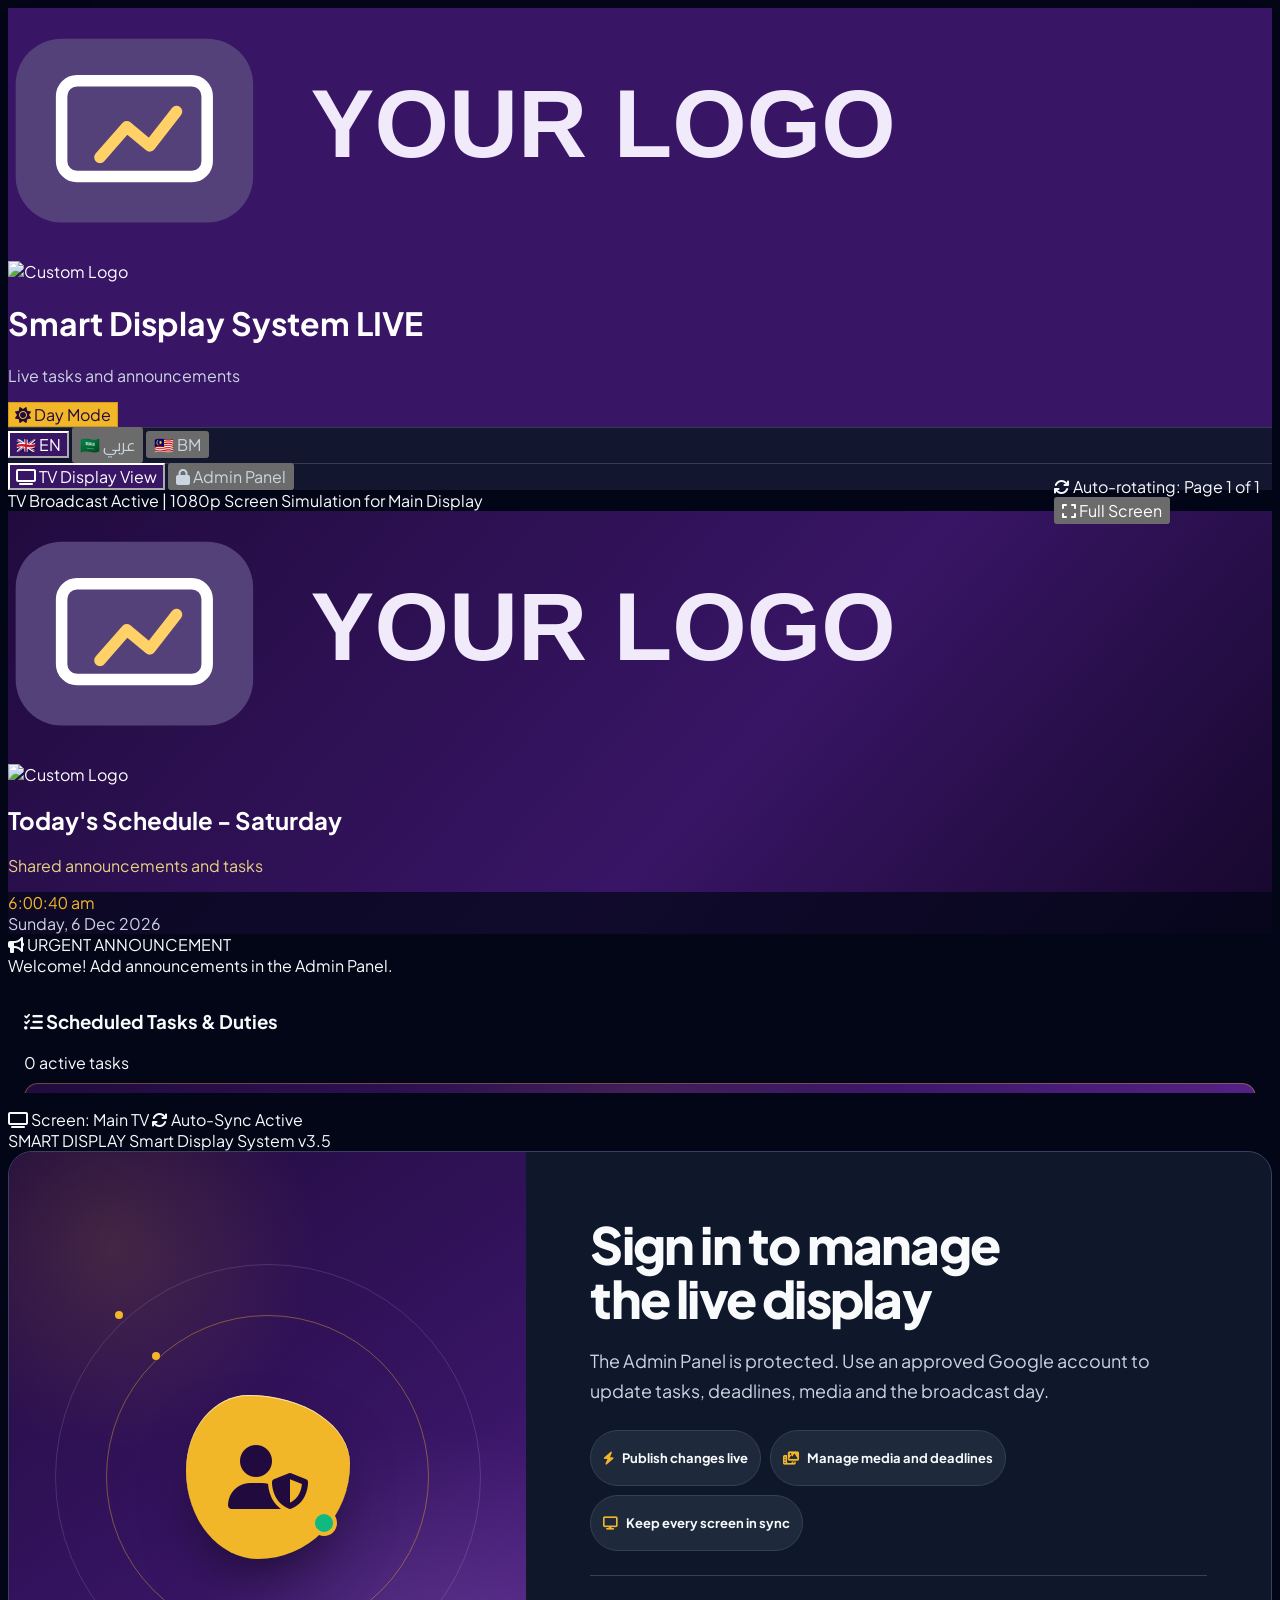
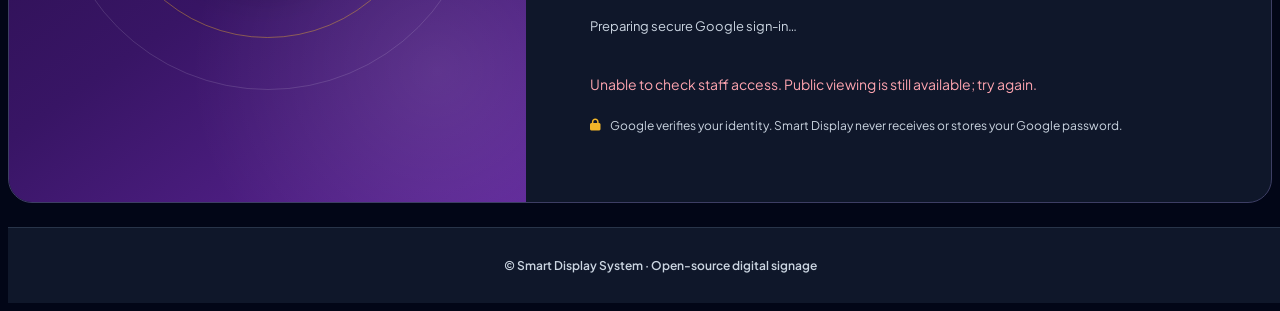
==== commit a1252749: "feat: add configurable timezone and display visibility scheduling" ====
--- a/index.html
+++ b/index.html
@@ -2173,6 +2173,7 @@
                     safeSetText('txt-app-title', data.siteName);
                     document.title = data.siteName;
                 }
+                if (typeof data.timeZone === 'string' && data.timeZone.trim()) window.displayTimeZone=data.timeZone;
                 if (Object.prototype.hasOwnProperty.call(data, 'directives')) directivesData = Array.isArray(data.directives) ? data.directives : [];
                 if (Object.prototype.hasOwnProperty.call(data, 'supervisors')) supervisorsData = Array.isArray(data.supervisors) ? data.supervisors : [];
                 if (Object.prototype.hasOwnProperty.call(data, 'tickerText')) tickerText = typeof data.tickerText === 'string' ? data.tickerText : '';
--- a/upgrade.css
+++ b/upgrade.css
@@ -225,3 +225,8 @@
 }
 @media(max-width:380px) { .form-pair { grid-template-columns:1fr; } }
 @media(prefers-reduced-motion:reduce) { *,*::before,*::after { scroll-behavior:auto!important; transition:none!important; animation:none!important; } .ticker-animate { animation:none; } }
+
+/* Distinct display-visibility scheduling, independent of task deadlines. */
+.visibility-fieldset {min-width:0;display:grid;gap:12px;border:1px solid var(--app-border);border-radius:12px;padding:14px;}
+.visibility-fieldset legend {padding-inline:6px;font-weight:800;}
+.visibility-fieldset .form-pair {min-width:0;}
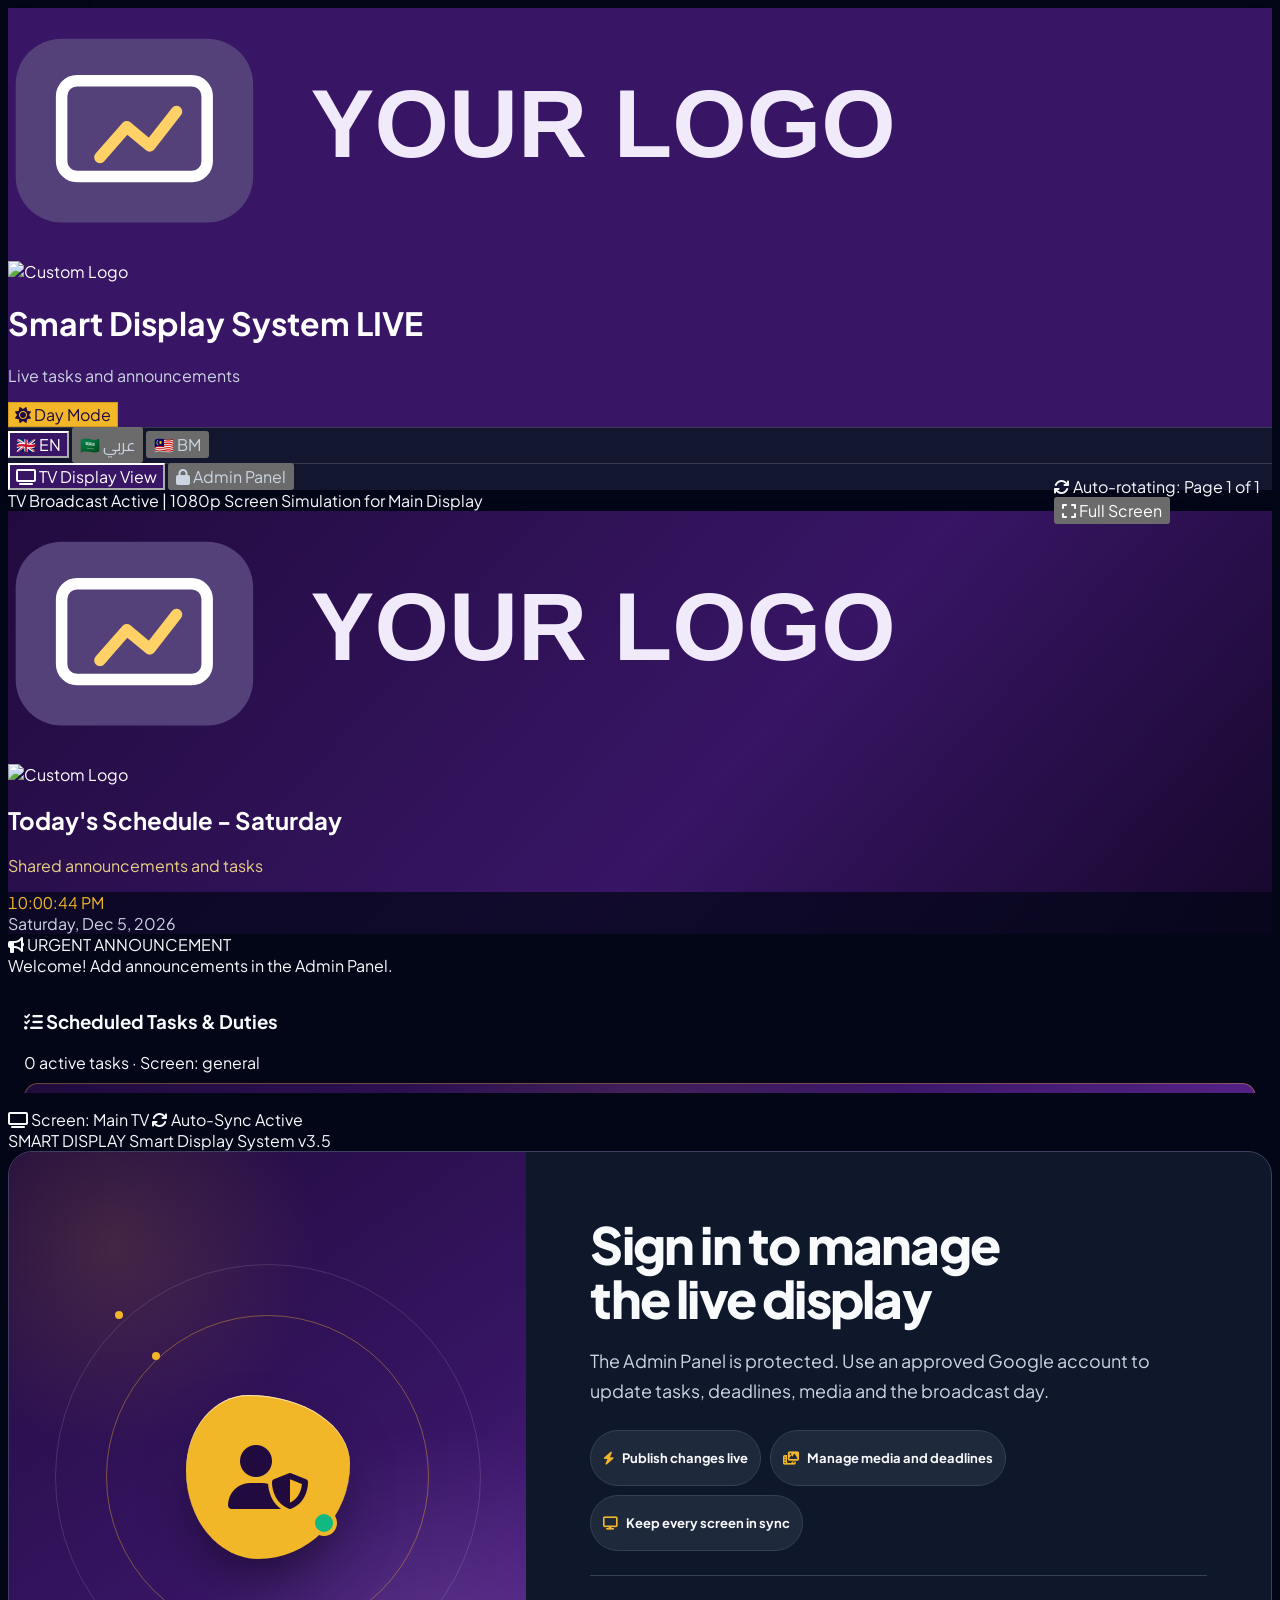
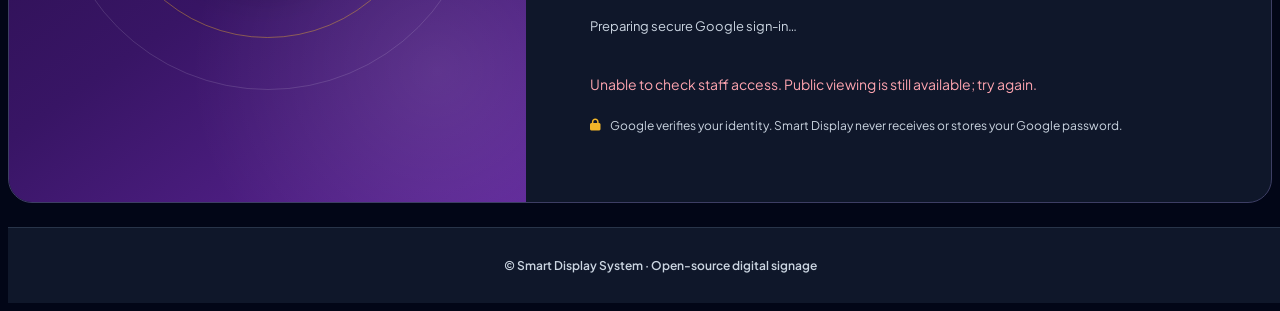
==== commit 609197bc: "feat: add independent screen channels with validated slugs" ====
--- a/index.html
+++ b/index.html
@@ -1680,8 +1680,8 @@
 
             function update() {
                 const now = new Date();
-                if (clockEl) clockEl.textContent = now.toLocaleTimeString('en-MY', {timeZone:'Asia/Kuala_Lumpur'});
-                if (dateEl) dateEl.textContent = now.toLocaleDateString('en-MY', { timeZone:'Asia/Kuala_Lumpur', weekday: 'long', year: 'numeric', month: 'short', day: 'numeric' });
+                if (clockEl) clockEl.textContent = now.toLocaleTimeString('en-US', {timeZone:window.displayTimeZone || 'UTC'});
+                if (dateEl) dateEl.textContent = now.toLocaleDateString('en-US', { timeZone:window.displayTimeZone || 'UTC', weekday: 'long', year: 'numeric', month: 'short', day: 'numeric' });
             }
             update();
             setInterval(update, 1000);
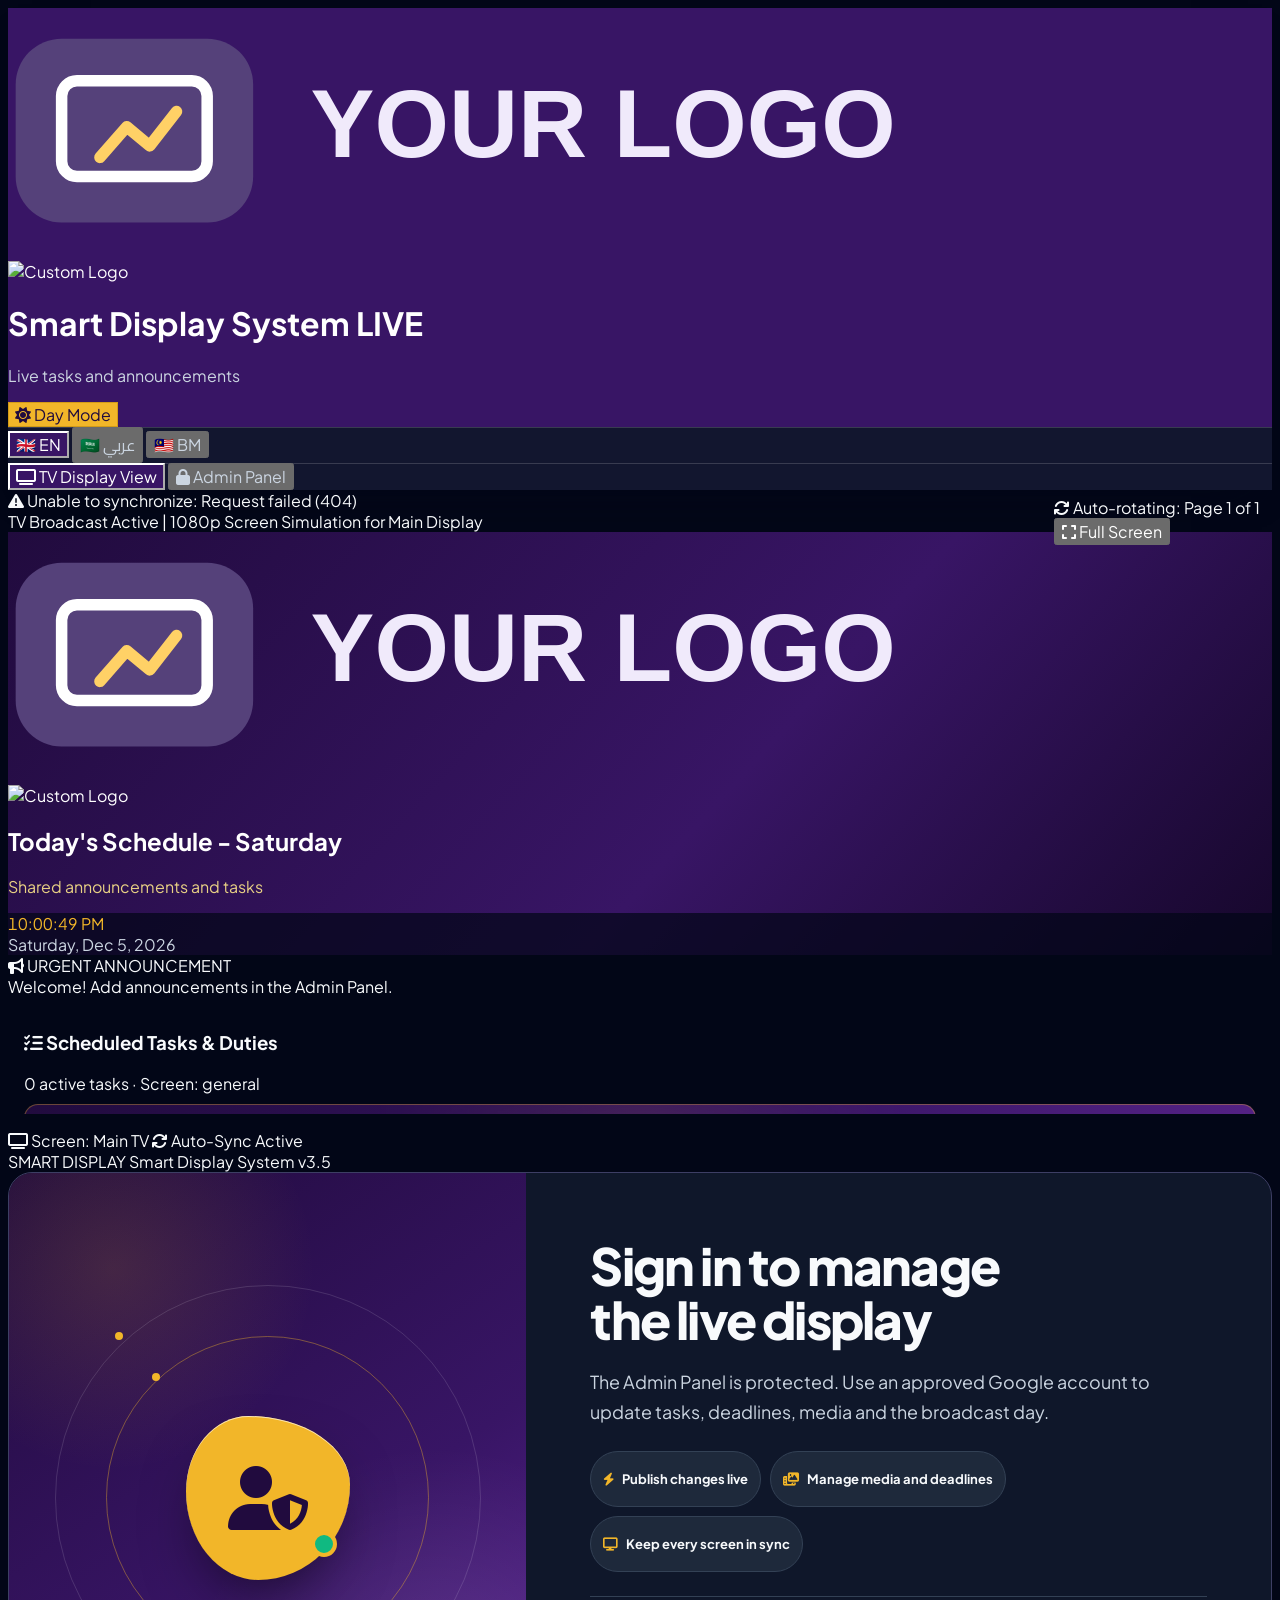
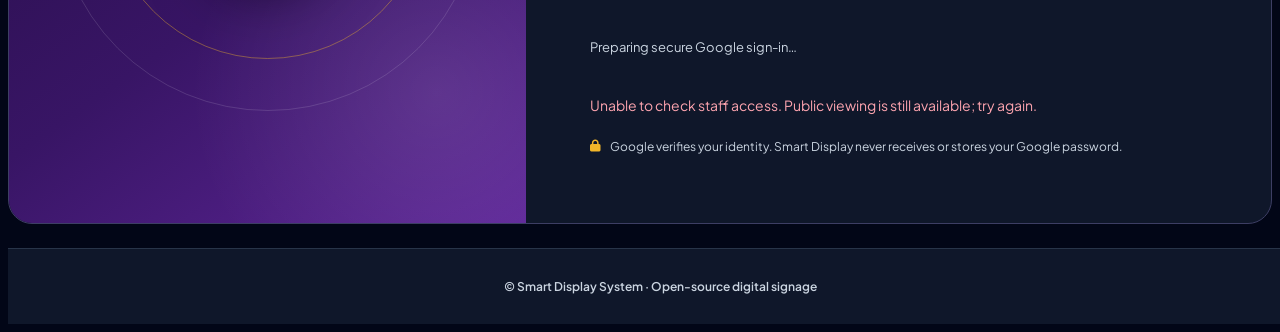
==== commit 1012efc5: "fix: restore inline application JS and verify HTML scripts in CI" ====
--- a/index.html
+++ b/index.html
@@ -3,7 +3,7 @@
 <head>
     <meta charset="UTF-8">
     <meta name="viewport" content="width=device-width, initial-scale=1.0, viewport-fit=cover">
-    <title>SMART DISPLAY - Smart TV Broadcast & Task System</title>
+    <title>Smart Display System | Live displays</title>
 
     <!-- Apply the browser-local global theme before styles load to avoid a light-page flash. -->
     <script>
@@ -2301,7 +2301,7 @@
 
             window.smartdisplayApi = request;
             window.acceptCommittedChange = acceptBusinessEvent;
-            window.reconcileSmart Display = reconcileAuthoritativeState;
+            window.reconcileSmartDisplay = reconcileAuthoritativeState;
             const saveSettings = async (successMessage) => {
                 const response = await request('/api/settings', {
                     method: 'PUT',
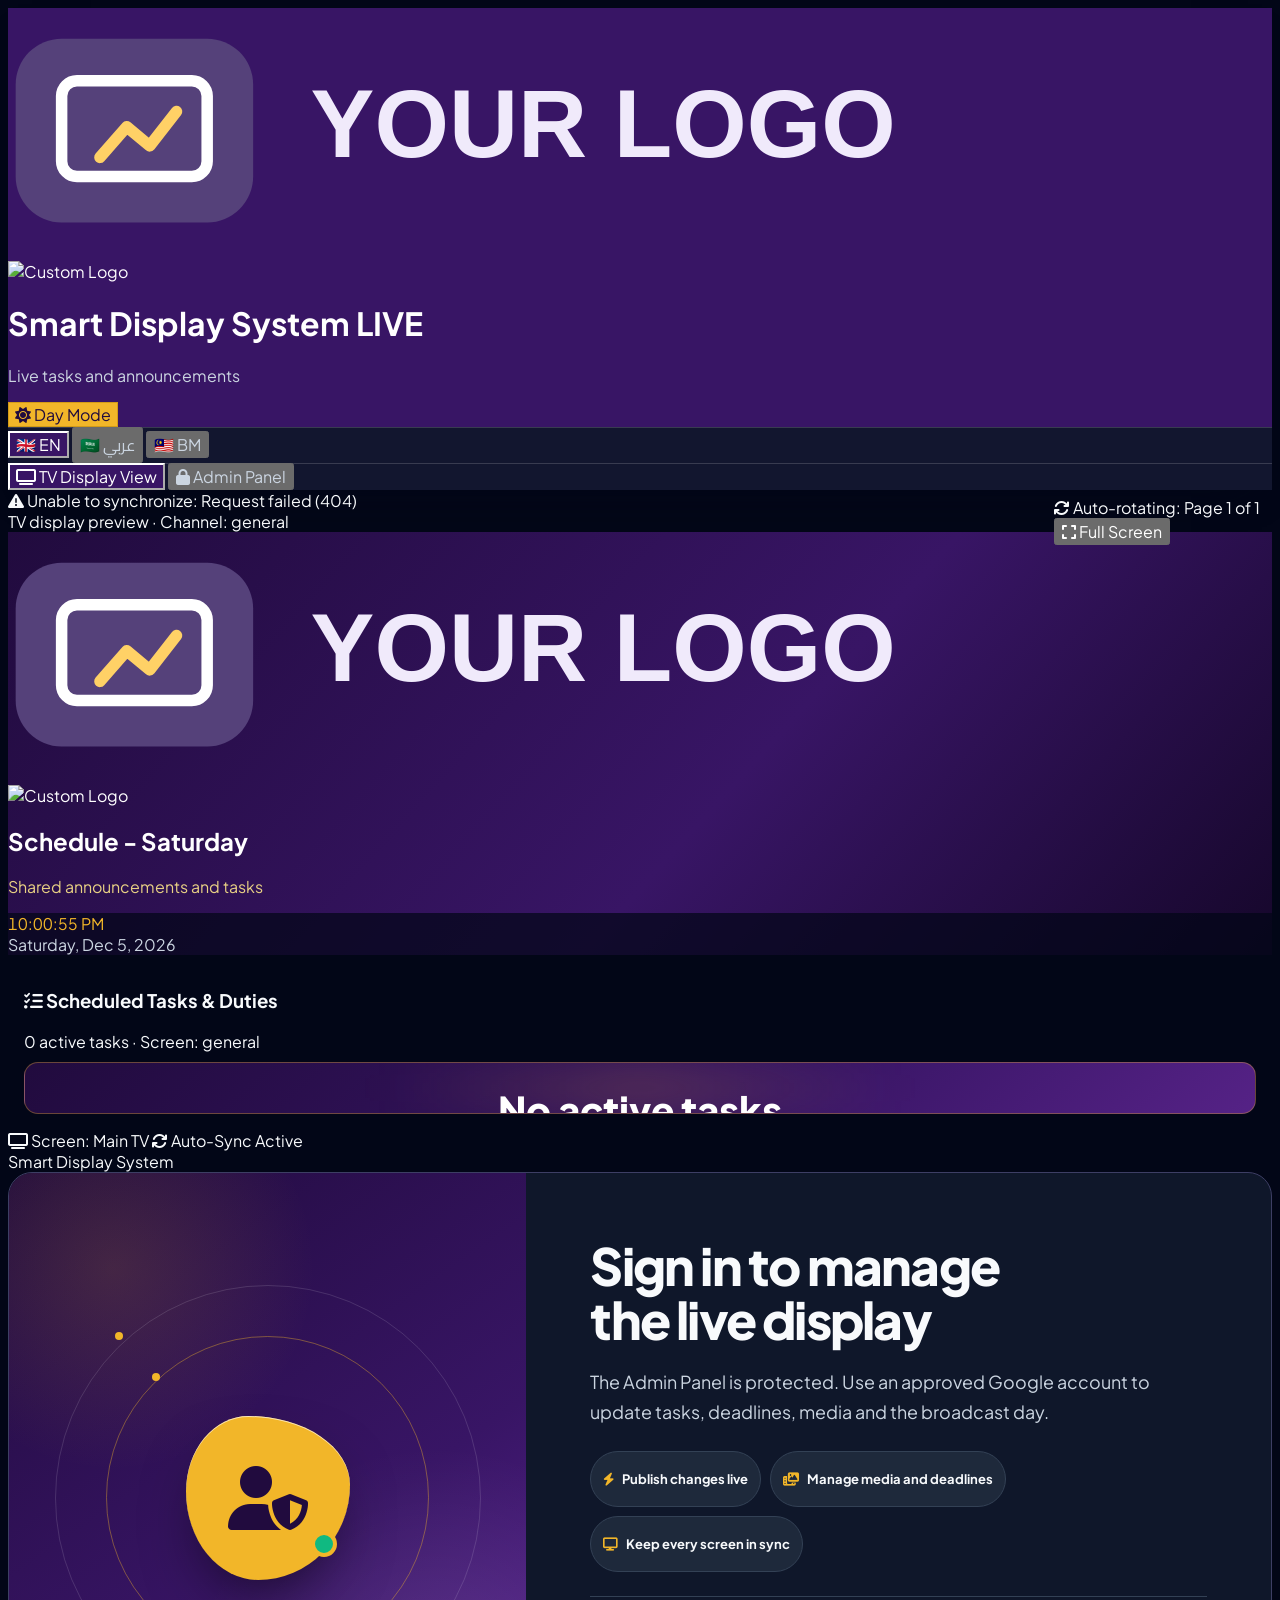
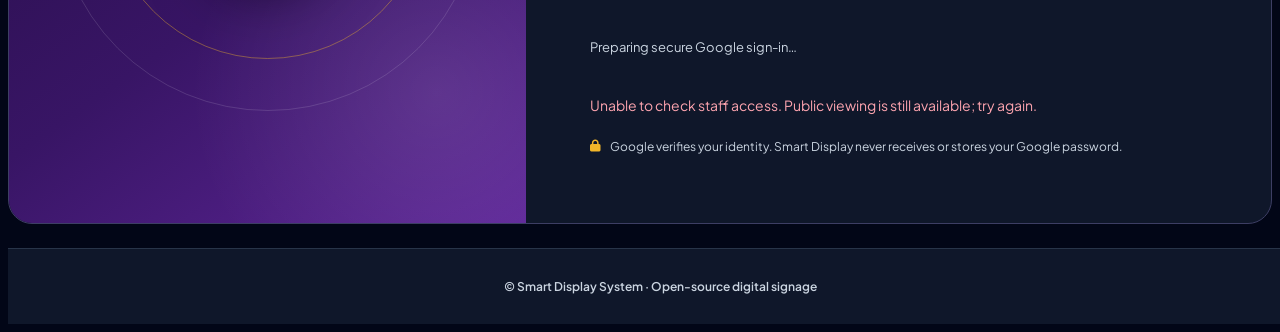
==== commit 8aab6fad: "polish: remove demo-only labels and default urgent banner" ====
--- a/index.html
+++ b/index.html
@@ -392,7 +392,7 @@
                       <span class="animate-ping absolute inline-flex h-full w-full rounded-full bg-emerald-400 opacity-75"></span>
                       <span class="relative inline-flex rounded-full h-2.5 w-2.5 bg-emerald-500"></span>
                     </span>
-                    <span id="txt-tv-status-bar">TV Broadcast Active | 1080p Screen Simulation for Main Display</span>
+                    <span id="txt-tv-status-bar">TV display preview</span>
                 </span>
                 
                 <div class="tv-status-actions flex items-center gap-2">
@@ -407,7 +407,7 @@
                 </div>
             </div>
              
-            <!-- Simulated TV Frame -->
+            <!-- Browser TV Display -->
             <div id="tv-display-frame" class="tv-display-frame bg-slate-100 dark:bg-slate-950 border-4 border-[#381565] rounded-2xl shadow-2xl overflow-hidden relative text-slate-900 dark:text-slate-100">
                 
                 <!-- TV Header -->
@@ -418,7 +418,7 @@
                             <img id="tv-custom-logo-img" class="h-9 w-auto hidden object-contain" alt="Custom Logo" onerror="resetDefaultLogo()">
                         </div>
                         <div>
-                            <h2 id="tv-day-title" class="text-2xl font-black text-white">Today's Schedule - Saturday</h2>
+                            <h2 id="tv-day-title" class="text-2xl font-black text-white">Schedule - Saturday</h2>
                             <p id="tv-dept-sub" class="text-amber-200/90 text-xs mt-0.5">Shared announcements and tasks</p>
                         </div>
                     </div>
@@ -431,13 +431,13 @@
                 </div>
 
                 <!-- Ticker Banner -->
-                <div class="bg-[#f2b629] text-[#210b3e] font-bold px-4 py-2 flex items-center gap-3 border-b border-amber-500 shadow-inner">
+                <div id="tv-ticker-bar" class="bg-[#f2b629] text-[#210b3e] font-bold px-4 py-2 flex items-center gap-3 border-b border-amber-500 shadow-inner" style="display:none">
                     <span class="bg-[#381565] text-white text-xs px-3 py-1 rounded-md font-black shrink-0 flex items-center gap-1.5 shadow">
                         <i class="fa-solid fa-bullhorn text-[#f2b629]"></i>
-                        <span id="txt-ticker-badge">URGENT ANNOUNCEMENT</span>
+                        <span id="txt-ticker-badge">ANNOUNCEMENT</span>
                     </span>
                     <div class="overflow-hidden relative w-full text-xs md:text-sm font-extrabold">
-                        <span id="tv-ticker-text" class="inline-block">Welcome! Add announcements in the Admin Panel.</span>
+                        <span id="tv-ticker-text" class="inline-block"></span>
                     </div>
                 </div>
 
@@ -476,7 +476,7 @@
                         <span><i class="fa-solid fa-arrows-rotate text-purple-600 dark:text-purple-400"></i> <span id="txt-footer-sync">Auto-Sync Active</span></span>
                     </div>
                     <div>
-                        <span class="text-[#381565] dark:text-purple-300 font-bold">SMART DISPLAY Smart Display System v3.5</span>
+                        <span class="text-[#381565] dark:text-purple-300 font-bold">Smart Display System</span>
                     </div>
                 </div>
 
@@ -660,7 +660,7 @@
                                     <span id="txt-edit-ticker-heading">Edit Moving Ticker</span>
                                 </h4>
                                 <div class="flex gap-2">
-                                    <input type="text" id="admin-ticker-input" value="Welcome! Add announcements in the Admin Panel." class="flex-grow bg-white dark:bg-slate-800 border-2 border-slate-300 dark:border-slate-700 rounded-xl p-2.5 text-xs text-slate-900 dark:text-white font-bold focus:outline-none">
+                                    <input type="text" id="admin-ticker-input" value="Add your own announcement in the Admin Panel." class="flex-grow bg-white dark:bg-slate-800 border-2 border-slate-300 dark:border-slate-700 rounded-xl p-2.5 text-xs text-slate-900 dark:text-white font-bold focus:outline-none">
                                     <button onclick="updateTickerText()" class="bg-[#381565] hover:bg-purple-800 text-white font-black px-4 py-2 rounded-xl text-xs shrink-0 cursor-pointer shadow">
                                         <span id="btn-update-ticker">Update Ticker</span>
                                     </button>
@@ -764,7 +764,7 @@
         let selectedOperationalDay = TASK_DAYS[currentDayIndex];
         let customLogoUrl = null;
         let tempTaskImageUrl = null;
-        let tickerText = 'Welcome! Add announcements in the Admin Panel.';
+        let tickerText = '';
         let mobileNavigationOpen = false;
         let mobileNavigationReturnFocus = null;
         let tvPresentationActive = false;
@@ -854,10 +854,10 @@
                 tabSheets: "Google Sheets Sync",
                 enterFullscreen: "Full Screen",
                 exitFullscreen: "Exit Full Screen",
-                tvStatusBar: "TV Broadcast Active | 1080p Screen Simulation for Main Display",
-                tvDayTitlePrefix: "Today's Schedule - ",
+                tvStatusBar: "TV display preview",
+                tvDayTitlePrefix: "Schedule - ",
                 tvDeptSub: "Shared announcements and tasks",
-                tickerBadge: "URGENT ANNOUNCEMENT",
+                tickerBadge: "ANNOUNCEMENT",
                 tasksHeader: "Scheduled Tasks & Duties",
                 directivesTitle: "Compliance Directives",
                 supervisorsTitle: "Supervisors On Duty",
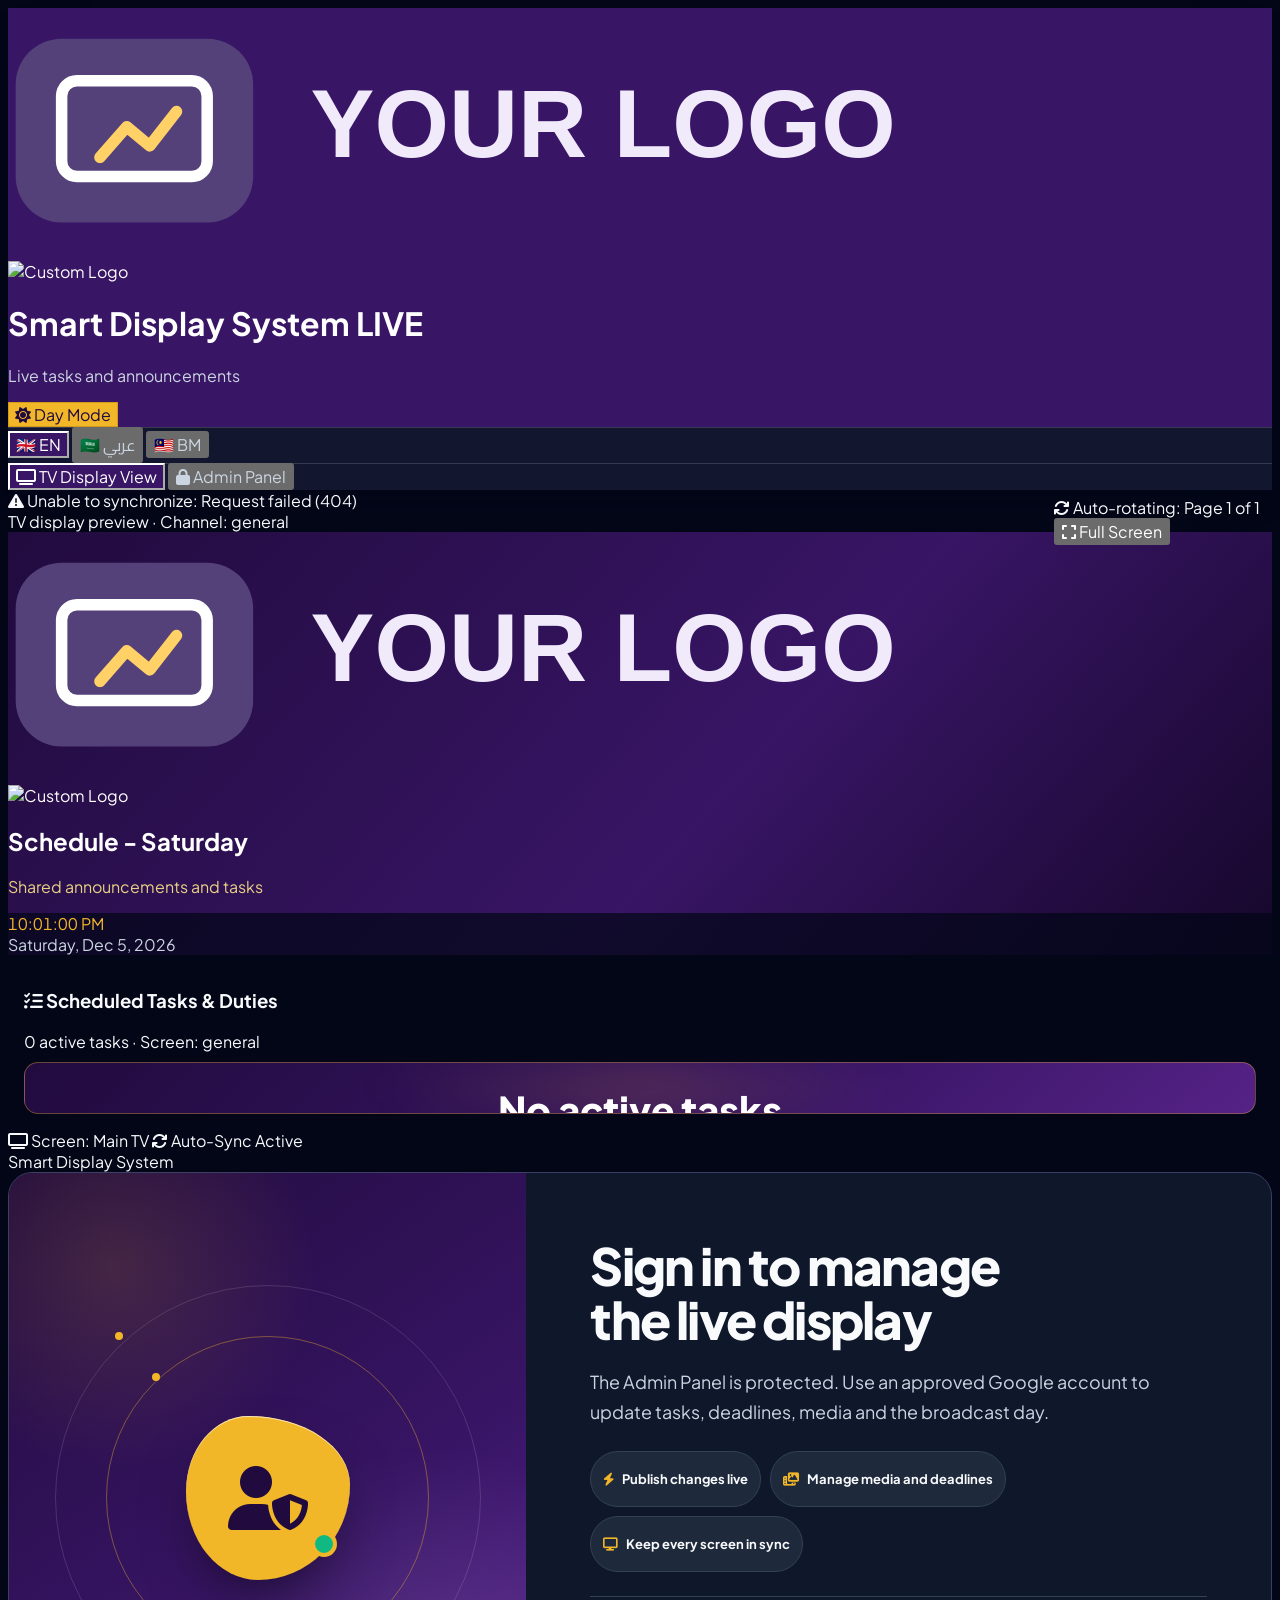
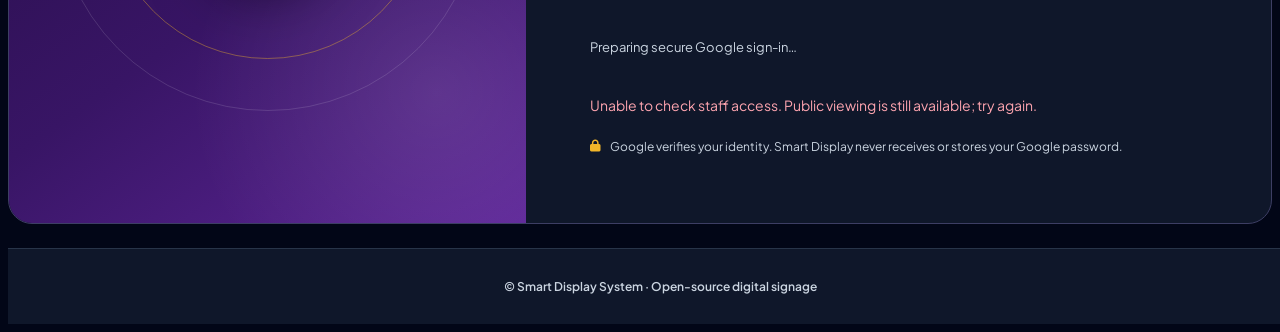
==== commit 0ffc1e6b: "chore: remove obsolete UI reset code and retire old repository backups" ====
--- a/index.html
+++ b/index.html
@@ -1257,7 +1257,6 @@
             safeSetText('btn-upload-task-img', t.btnUploadTaskImg);
             safeSetText('btn-submit-task', t.btnSubmitTask);
             safeSetText('txt-step2-prefix', t.step2Prefix);
-            safeSetText('btn-reset-tasks', t.btnResetTasks);
             safeSetText('txt-edit-directives-heading', t.editDirectivesHeading);
             safeSetText('btn-add-directive', t.btnAddDirective);
             safeSetText('txt-edit-supervisors-heading', t.editSupervisorsHeading);
@@ -2362,14 +2361,6 @@
                     acceptBusinessEvent(response);
                     showToast('Task removed.');
                 } catch (error) { showToast(`Task was not removed: ${error.message}`, 'error'); }
-            };
-
-            window.resetDefaultTasks = async function () {
-                try {
-                    const response = await request('/api/tasks/reset', { method: 'POST', body: '{}' });
-                    acceptBusinessEvent(response);
-                    showToast('Default tasks restored!');
-                } catch (error) { showToast(`Reset failed: ${error.message}`, 'error'); }
             };
 
             window.updateTickerText = async function () {
